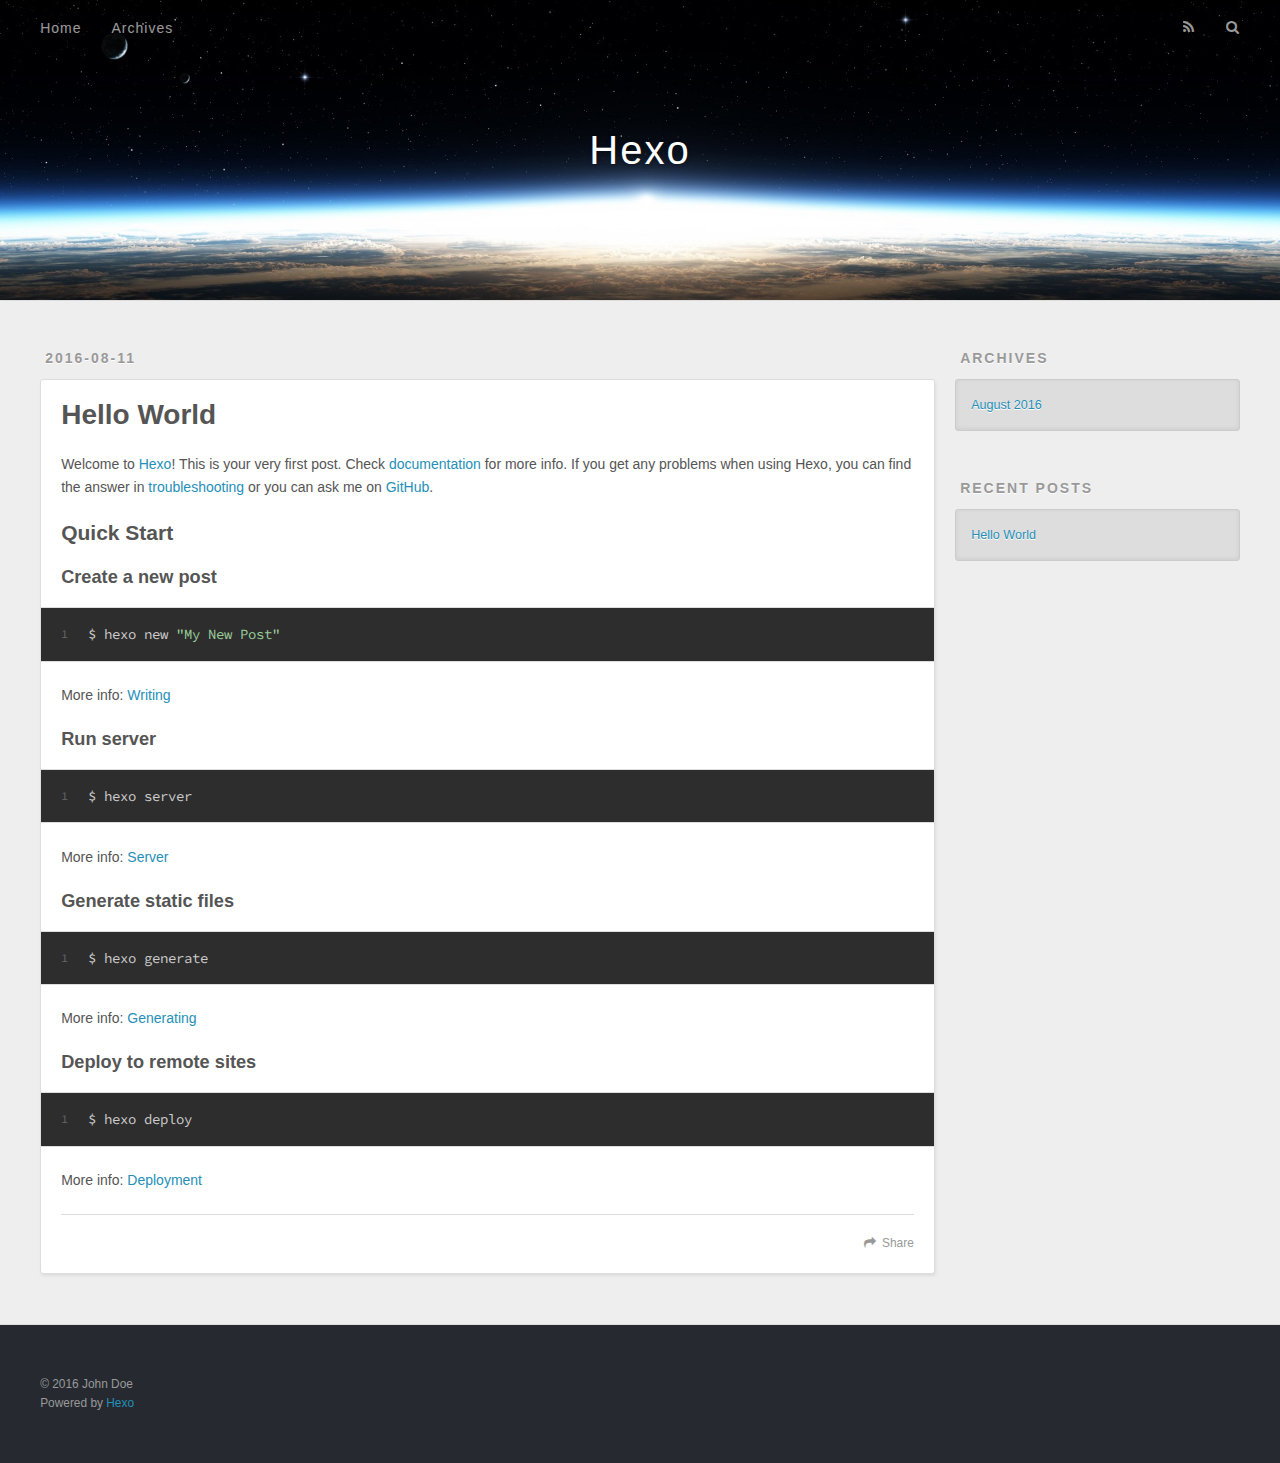
==== index.html @ 65eee193 "Site updated: 2016-08-13 16:26:18" ====
<!DOCTYPE html>
<html>
<head>
  <meta charset="utf-8">
  
  <title>Hexo</title>
  <meta name="viewport" content="width=device-width, initial-scale=1, maximum-scale=1">
  <meta property="og:type" content="website">
<meta property="og:title" content="Hexo">
<meta property="og:url" content="http://yoursite.com/index.html">
<meta property="og:site_name" content="Hexo">
<meta name="twitter:card" content="summary">
<meta name="twitter:title" content="Hexo">
  
    <link rel="alternate" href="/atom.xml" title="Hexo" type="application/atom+xml">
  
  
    <link rel="icon" href="/favicon.png">
  
  
    <link href="//fonts.googleapis.com/css?family=Source+Code+Pro" rel="stylesheet" type="text/css">
  
  <link rel="stylesheet" href="/css/style.css">
  

</head>

<body>
  <div id="container">
    <div id="wrap">
      <header id="header">
  <div id="banner"></div>
  <div id="header-outer" class="outer">
    <div id="header-title" class="inner">
      <h1 id="logo-wrap">
        <a href="/" id="logo">Hexo</a>
      </h1>
      
    </div>
    <div id="header-inner" class="inner">
      <nav id="main-nav">
        <a id="main-nav-toggle" class="nav-icon"></a>
        
          <a class="main-nav-link" href="/">Home</a>
        
          <a class="main-nav-link" href="/archives">Archives</a>
        
      </nav>
      <nav id="sub-nav">
        
          <a id="nav-rss-link" class="nav-icon" href="/atom.xml" title="RSS Feed"></a>
        
        <a id="nav-search-btn" class="nav-icon" title="Search"></a>
      </nav>
      <div id="search-form-wrap">
        <form action="//google.com/search" method="get" accept-charset="UTF-8" class="search-form"><input type="search" name="q" results="0" class="search-form-input" placeholder="Search"><button type="submit" class="search-form-submit">&#xF002;</button><input type="hidden" name="sitesearch" value="http://yoursite.com"></form>
      </div>
    </div>
  </div>
</header>
      <div class="outer">
        <section id="main">
  
    <article id="post-hello-world" class="article article-type-post" itemscope itemprop="blogPost">
  <div class="article-meta">
    <a href="/2016/08/11/hello-world/" class="article-date">
  <time datetime="2016-08-11T10:08:06.000Z" itemprop="datePublished">2016-08-11</time>
</a>
    
  </div>
  <div class="article-inner">
    
    
      <header class="article-header">
        
  
    <h1 itemprop="name">
      <a class="article-title" href="/2016/08/11/hello-world/">Hello World</a>
    </h1>
  

      </header>
    
    <div class="article-entry" itemprop="articleBody">
      
        <p>Welcome to <a href="https://hexo.io/" target="_blank" rel="external">Hexo</a>! This is your very first post. Check <a href="https://hexo.io/docs/" target="_blank" rel="external">documentation</a> for more info. If you get any problems when using Hexo, you can find the answer in <a href="https://hexo.io/docs/troubleshooting.html" target="_blank" rel="external">troubleshooting</a> or you can ask me on <a href="https://github.com/hexojs/hexo/issues" target="_blank" rel="external">GitHub</a>.</p>
<h2 id="Quick-Start"><a href="#Quick-Start" class="headerlink" title="Quick Start"></a>Quick Start</h2><h3 id="Create-a-new-post"><a href="#Create-a-new-post" class="headerlink" title="Create a new post"></a>Create a new post</h3><figure class="highlight bash"><table><tr><td class="gutter"><pre><div class="line">1</div></pre></td><td class="code"><pre><div class="line">$ hexo new <span class="string">"My New Post"</span></div></pre></td></tr></table></figure>
<p>More info: <a href="https://hexo.io/docs/writing.html" target="_blank" rel="external">Writing</a></p>
<h3 id="Run-server"><a href="#Run-server" class="headerlink" title="Run server"></a>Run server</h3><figure class="highlight bash"><table><tr><td class="gutter"><pre><div class="line">1</div></pre></td><td class="code"><pre><div class="line">$ hexo server</div></pre></td></tr></table></figure>
<p>More info: <a href="https://hexo.io/docs/server.html" target="_blank" rel="external">Server</a></p>
<h3 id="Generate-static-files"><a href="#Generate-static-files" class="headerlink" title="Generate static files"></a>Generate static files</h3><figure class="highlight bash"><table><tr><td class="gutter"><pre><div class="line">1</div></pre></td><td class="code"><pre><div class="line">$ hexo generate</div></pre></td></tr></table></figure>
<p>More info: <a href="https://hexo.io/docs/generating.html" target="_blank" rel="external">Generating</a></p>
<h3 id="Deploy-to-remote-sites"><a href="#Deploy-to-remote-sites" class="headerlink" title="Deploy to remote sites"></a>Deploy to remote sites</h3><figure class="highlight bash"><table><tr><td class="gutter"><pre><div class="line">1</div></pre></td><td class="code"><pre><div class="line">$ hexo deploy</div></pre></td></tr></table></figure>
<p>More info: <a href="https://hexo.io/docs/deployment.html" target="_blank" rel="external">Deployment</a></p>

      
    </div>
    <footer class="article-footer">
      <a data-url="http://yoursite.com/2016/08/11/hello-world/" data-id="cirq5ysw30000ak0d4vfcbzat" class="article-share-link">Share</a>
      
      
    </footer>
  </div>
  
</article>


  

</section>
        
          <aside id="sidebar">
  
    

  
    

  
    
  
    
  <div class="widget-wrap">
    <h3 class="widget-title">Archives</h3>
    <div class="widget">
      <ul class="archive-list"><li class="archive-list-item"><a class="archive-list-link" href="/archives/2016/08/">August 2016</a></li></ul>
    </div>
  </div>


  
    
  <div class="widget-wrap">
    <h3 class="widget-title">Recent Posts</h3>
    <div class="widget">
      <ul>
        
          <li>
            <a href="/2016/08/11/hello-world/">Hello World</a>
          </li>
        
      </ul>
    </div>
  </div>

  
</aside>
        
      </div>
      <footer id="footer">
  
  <div class="outer">
    <div id="footer-info" class="inner">
      &copy; 2016 John Doe<br>
      Powered by <a href="http://hexo.io/" target="_blank">Hexo</a>
    </div>
  </div>
</footer>
    </div>
    <nav id="mobile-nav">
  
    <a href="/" class="mobile-nav-link">Home</a>
  
    <a href="/archives" class="mobile-nav-link">Archives</a>
  
</nav>
    

<script src="//ajax.googleapis.com/ajax/libs/jquery/2.0.3/jquery.min.js"></script>


  <link rel="stylesheet" href="/fancybox/jquery.fancybox.css">
  <script src="/fancybox/jquery.fancybox.pack.js"></script>


<script src="/js/script.js"></script>

  </div>
</body>
</html>
---- css/style.css ----
body {
  width: 100%;
}
body:before,
body:after {
  content: "";
  display: table;
}
body:after {
  clear: both;
}
html,
body,
div,
span,
applet,
object,
iframe,
h1,
h2,
h3,
h4,
h5,
h6,
p,
blockquote,
pre,
a,
abbr,
acronym,
address,
big,
cite,
code,
del,
dfn,
em,
img,
ins,
kbd,
q,
s,
samp,
small,
strike,
strong,
sub,
sup,
tt,
var,
dl,
dt,
dd,
ol,
ul,
li,
fieldset,
form,
label,
legend,
table,
caption,
tbody,
tfoot,
thead,
tr,
th,
td {
  margin: 0;
  padding: 0;
  border: 0;
  outline: 0;
  font-weight: inherit;
  font-style: inherit;
  font-family: inherit;
  font-size: 100%;
  vertical-align: baseline;
}
body {
  line-height: 1;
  color: #000;
  background: #fff;
}
ol,
ul {
  list-style: none;
}
table {
  border-collapse: separate;
  border-spacing: 0;
  vertical-align: middle;
}
caption,
th,
td {
  text-align: left;
  font-weight: normal;
  vertical-align: middle;
}
a img {
  border: none;
}
input,
button {
  margin: 0;
  padding: 0;
}
input::-moz-focus-inner,
button::-moz-focus-inner {
  border: 0;
  padding: 0;
}
@font-face {
  font-family: FontAwesome;
  font-style: normal;
  font-weight: normal;
  src: url("fonts/fontawesome-webfont.eot?v=#4.0.3");
  src: url("fonts/fontawesome-webfont.eot?#iefix&v=#4.0.3") format("embedded-opentype"), url("fonts/fontawesome-webfont.woff?v=#4.0.3") format("woff"), url("fonts/fontawesome-webfont.ttf?v=#4.0.3") format("truetype"), url("fonts/fontawesome-webfont.svg#fontawesomeregular?v=#4.0.3") format("svg");
}
html,
body,
#container {
  height: 100%;
}
body {
  background: #eee;
  font: 14px "Helvetica Neue", Helvetica, Arial, sans-serif;
  -webkit-text-size-adjust: 100%;
}
.outer {
  max-width: 1220px;
  margin: 0 auto;
  padding: 0 20px;
}
.outer:before,
.outer:after {
  content: "";
  display: table;
}
.outer:after {
  clear: both;
}
.inner {
  display: inline;
  float: left;
  width: 98.33333333333333%;
  margin: 0 0.833333333333333%;
}
.left,
.alignleft {
  float: left;
}
.right,
.alignright {
  float: right;
}
.clear {
  clear: both;
}
#container {
  position: relative;
}
.mobile-nav-on {
  overflow: hidden;
}
#wrap {
  height: 100%;
  width: 100%;
  position: absolute;
  top: 0;
  left: 0;
  -webkit-transition: 0.2s ease-out;
  -moz-transition: 0.2s ease-out;
  -ms-transition: 0.2s ease-out;
  transition: 0.2s ease-out;
  z-index: 1;
  background: #eee;
}
.mobile-nav-on #wrap {
  left: 280px;
}
@media screen and (min-width: 768px) {
  #main {
    display: inline;
    float: left;
    width: 73.33333333333333%;
    margin: 0 0.833333333333333%;
  }
}
.article-date,
.article-category-link,
.archive-year,
.widget-title {
  text-decoration: none;
  text-transform: uppercase;
  letter-spacing: 2px;
  color: #999;
  margin-bottom: 1em;
  margin-left: 5px;
  line-height: 1em;
  text-shadow: 0 1px #fff;
  font-weight: bold;
}
.article-inner,
.archive-article-inner {
  background: #fff;
  -webkit-box-shadow: 1px 2px 3px #ddd;
  box-shadow: 1px 2px 3px #ddd;
  border: 1px solid #ddd;
  border-radius: 3px;
}
.article-entry h1,
.widget h1 {
  font-size: 2em;
}
.article-entry h2,
.widget h2 {
  font-size: 1.5em;
}
.article-entry h3,
.widget h3 {
  font-size: 1.3em;
}
.article-entry h4,
.widget h4 {
  font-size: 1.2em;
}
.article-entry h5,
.widget h5 {
  font-size: 1em;
}
.article-entry h6,
.widget h6 {
  font-size: 1em;
  color: #999;
}
.article-entry hr,
.widget hr {
  border: 1px dashed #ddd;
}
.article-entry strong,
.widget strong {
  font-weight: bold;
}
.article-entry em,
.widget em,
.article-entry cite,
.widget cite {
  font-style: italic;
}
.article-entry sup,
.widget sup,
.article-entry sub,
.widget sub {
  font-size: 0.75em;
  line-height: 0;
  position: relative;
  vertical-align: baseline;
}
.article-entry sup,
.widget sup {
  top: -0.5em;
}
.article-entry sub,
.widget sub {
  bottom: -0.2em;
}
.article-entry small,
.widget small {
  font-size: 0.85em;
}
.article-entry acronym,
.widget acronym,
.article-entry abbr,
.widget abbr {
  border-bottom: 1px dotted;
}
.article-entry ul,
.widget ul,
.article-entry ol,
.widget ol,
.article-entry dl,
.widget dl {
  margin: 0 20px;
  line-height: 1.6em;
}
.article-entry ul ul,
.widget ul ul,
.article-entry ol ul,
.widget ol ul,
.article-entry ul ol,
.widget ul ol,
.article-entry ol ol,
.widget ol ol {
  margin-top: 0;
  margin-bottom: 0;
}
.article-entry ul,
.widget ul {
  list-style: disc;
}
.article-entry ol,
.widget ol {
  list-style: decimal;
}
.article-entry dt,
.widget dt {
  font-weight: bold;
}
#header {
  height: 300px;
  position: relative;
  border-bottom: 1px solid #ddd;
}
#header:before,
#header:after {
  content: "";
  position: absolute;
  left: 0;
  right: 0;
  height: 40px;
}
#header:before {
  top: 0;
  background: -webkit-linear-gradient(rgba(0,0,0,0.2), transparent);
  background: -moz-linear-gradient(rgba(0,0,0,0.2), transparent);
  background: -ms-linear-gradient(rgba(0,0,0,0.2), transparent);
  background: linear-gradient(rgba(0,0,0,0.2), transparent);
}
#header:after {
  bottom: 0;
  background: -webkit-linear-gradient(transparent, rgba(0,0,0,0.2));
  background: -moz-linear-gradient(transparent, rgba(0,0,0,0.2));
  background: -ms-linear-gradient(transparent, rgba(0,0,0,0.2));
  background: linear-gradient(transparent, rgba(0,0,0,0.2));
}
#header-outer {
  height: 100%;
  position: relative;
}
#header-inner {
  position: relative;
  overflow: hidden;
}
#banner {
  position: absolute;
  top: 0;
  left: 0;
  width: 100%;
  height: 100%;
  background: url("images/banner.jpg") center #000;
  -webkit-background-size: cover;
  -moz-background-size: cover;
  background-size: cover;
  z-index: -1;
}
#header-title {
  text-align: center;
  height: 40px;
  position: absolute;
  top: 50%;
  left: 0;
  margin-top: -20px;
}
#logo,
#subtitle {
  text-decoration: none;
  color: #fff;
  font-weight: 300;
  text-shadow: 0 1px 4px rgba(0,0,0,0.3);
}
#logo {
  font-size: 40px;
  line-height: 40px;
  letter-spacing: 2px;
}
#subtitle {
  font-size: 16px;
  line-height: 16px;
  letter-spacing: 1px;
}
#subtitle-wrap {
  margin-top: 16px;
}
#main-nav {
  float: left;
  margin-left: -15px;
}
.nav-icon,
.main-nav-link {
  float: left;
  color: #fff;
  opacity: 0.6;
  text-decoration: none;
  text-shadow: 0 1px rgba(0,0,0,0.2);
  -webkit-transition: opacity 0.2s;
  -moz-transition: opacity 0.2s;
  -ms-transition: opacity 0.2s;
  transition: opacity 0.2s;
  display: block;
  padding: 20px 15px;
}
.nav-icon:hover,
.main-nav-link:hover {
  opacity: 1;
}
.nav-icon {
  font-family: FontAwesome;
  text-align: center;
  font-size: 14px;
  width: 14px;
  height: 14px;
  padding: 20px 15px;
  position: relative;
  cursor: pointer;
}
.main-nav-link {
  font-weight: 300;
  letter-spacing: 1px;
}
@media screen and (max-width: 479px) {
  .main-nav-link {
    display: none;
  }
}
#main-nav-toggle {
  display: none;
}
#main-nav-toggle:before {
  content: "\f0c9";
}
@media screen and (max-width: 479px) {
  #main-nav-toggle {
    display: block;
  }
}
#sub-nav {
  float: right;
  margin-right: -15px;
}
#nav-rss-link:before {
  content: "\f09e";
}
#nav-search-btn:before {
  content: "\f002";
}
#search-form-wrap {
  position: absolute;
  top: 15px;
  width: 150px;
  height: 30px;
  right: -150px;
  opacity: 0;
  -webkit-transition: 0.2s ease-out;
  -moz-transition: 0.2s ease-out;
  -ms-transition: 0.2s ease-out;
  transition: 0.2s ease-out;
}
#search-form-wrap.on {
  opacity: 1;
  right: 0;
}
@media screen and (max-width: 479px) {
  #search-form-wrap {
    width: 100%;
    right: -100%;
  }
}
.search-form {
  position: absolute;
  top: 0;
  left: 0;
  right: 0;
  background: #fff;
  padding: 5px 15px;
  border-radius: 15px;
  -webkit-box-shadow: 0 0 10px rgba(0,0,0,0.3);
  box-shadow: 0 0 10px rgba(0,0,0,0.3);
}
.search-form-input {
  border: none;
  background: none;
  color: #555;
  width: 100%;
  font: 13px "Helvetica Neue", Helvetica, Arial, sans-serif;
  outline: none;
}
.search-form-input::-webkit-search-results-decoration,
.search-form-input::-webkit-search-cancel-button {
  -webkit-appearance: none;
}
.search-form-submit {
  position: absolute;
  top: 50%;
  right: 10px;
  margin-top: -7px;
  font: 13px FontAwesome;
  border: none;
  background: none;
  color: #bbb;
  cursor: pointer;
}
.search-form-submit:hover,
.search-form-submit:focus {
  color: #777;
}
.article {
  margin: 50px 0;
}
.article-inner {
  overflow: hidden;
}
.article-meta:before,
.article-meta:after {
  content: "";
  display: table;
}
.article-meta:after {
  clear: both;
}
.article-date {
  float: left;
}
.article-category {
  float: left;
  line-height: 1em;
  color: #ccc;
  text-shadow: 0 1px #fff;
  margin-left: 8px;
}
.article-category:before {
  content: "\2022";
}
.article-category-link {
  margin: 0 12px 1em;
}
.article-header {
  padding: 20px 20px 0;
}
.article-title {
  text-decoration: none;
  font-size: 2em;
  font-weight: bold;
  color: #555;
  line-height: 1.1em;
  -webkit-transition: color 0.2s;
  -moz-transition: color 0.2s;
  -ms-transition: color 0.2s;
  transition: color 0.2s;
}
a.article-title:hover {
  color: #258fb8;
}
.article-entry {
  color: #555;
  padding: 0 20px;
}
.article-entry:before,
.article-entry:after {
  content: "";
  display: table;
}
.article-entry:after {
  clear: both;
}
.article-entry p,
.article-entry table {
  line-height: 1.6em;
  margin: 1.6em 0;
}
.article-entry h1,
.article-entry h2,
.article-entry h3,
.article-entry h4,
.article-entry h5,
.article-entry h6 {
  font-weight: bold;
}
.article-entry h1,
.article-entry h2,
.article-entry h3,
.article-entry h4,
.article-entry h5,
.article-entry h6 {
  line-height: 1.1em;
  margin: 1.1em 0;
}
.article-entry a {
  color: #258fb8;
  text-decoration: none;
}
.article-entry a:hover {
  text-decoration: underline;
}
.article-entry ul,
.article-entry ol,
.article-entry dl {
  margin-top: 1.6em;
  margin-bottom: 1.6em;
}
.article-entry img,
.article-entry video {
  max-width: 100%;
  height: auto;
  display: block;
  margin: auto;
}
.article-entry iframe {
  border: none;
}
.article-entry table {
  width: 100%;
  border-collapse: collapse;
  border-spacing: 0;
}
.article-entry th {
  font-weight: bold;
  border-bottom: 3px solid #ddd;
  padding-bottom: 0.5em;
}
.article-entry td {
  border-bottom: 1px solid #ddd;
  padding: 10px 0;
}
.article-entry blockquote {
  font-family: Georgia, "Times New Roman", serif;
  font-size: 1.4em;
  margin: 1.6em 20px;
  text-align: center;
}
.article-entry blockquote footer {
  font-size: 14px;
  margin: 1.6em 0;
  font-family: "Helvetica Neue", Helvetica, Arial, sans-serif;
}
.article-entry blockquote footer cite:before {
  content: "—";
  padding: 0 0.5em;
}
.article-entry .pullquote {
  text-align: left;
  width: 45%;
  margin: 0;
}
.article-entry .pullquote.left {
  margin-left: 0.5em;
  margin-right: 1em;
}
.article-entry .pullquote.right {
  margin-right: 0.5em;
  margin-left: 1em;
}
.article-entry .caption {
  color: #999;
  display: block;
  font-size: 0.9em;
  margin-top: 0.5em;
  position: relative;
  text-align: center;
}
.article-entry .video-container {
  position: relative;
  padding-top: 56.25%;
  height: 0;
  overflow: hidden;
}
.article-entry .video-container iframe,
.article-entry .video-container object,
.article-entry .video-container embed {
  position: absolute;
  top: 0;
  left: 0;
  width: 100%;
  height: 100%;
  margin-top: 0;
}
.article-more-link a {
  display: inline-block;
  line-height: 1em;
  padding: 6px 15px;
  border-radius: 15px;
  background: #eee;
  color: #999;
  text-shadow: 0 1px #fff;
  text-decoration: none;
}
.article-more-link a:hover {
  background: #258fb8;
  color: #fff;
  text-decoration: none;
  text-shadow: 0 1px #1e7293;
}
.article-footer {
  font-size: 0.85em;
  line-height: 1.6em;
  border-top: 1px solid #ddd;
  padding-top: 1.6em;
  margin: 0 20px 20px;
}
.article-footer:before,
.article-footer:after {
  content: "";
  display: table;
}
.article-footer:after {
  clear: both;
}
.article-footer a {
  color: #999;
  text-decoration: none;
}
.article-footer a:hover {
  color: #555;
}
.article-tag-list-item {
  float: left;
  margin-right: 10px;
}
.article-tag-list-link:before {
  content: "#";
}
.article-comment-link {
  float: right;
}
.article-comment-link:before {
  content: "\f075";
  font-family: FontAwesome;
  padding-right: 8px;
}
.article-share-link {
  cursor: pointer;
  float: right;
  margin-left: 20px;
}
.article-share-link:before {
  content: "\f064";
  font-family: FontAwesome;
  padding-right: 6px;
}
#article-nav {
  position: relative;
}
#article-nav:before,
#article-nav:after {
  content: "";
  display: table;
}
#article-nav:after {
  clear: both;
}
@media screen and (min-width: 768px) {
  #article-nav {
    margin: 50px 0;
  }
  #article-nav:before {
    width: 8px;
    height: 8px;
    position: absolute;
    top: 50%;
    left: 50%;
    margin-top: -4px;
    margin-left: -4px;
    content: "";
    border-radius: 50%;
    background: #ddd;
    -webkit-box-shadow: 0 1px 2px #fff;
    box-shadow: 0 1px 2px #fff;
  }
}
.article-nav-link-wrap {
  text-decoration: none;
  text-shadow: 0 1px #fff;
  color: #999;
  -webkit-box-sizing: border-box;
  -moz-box-sizing: border-box;
  box-sizing: border-box;
  margin-top: 50px;
  text-align: center;
  display: block;
}
.article-nav-link-wrap:hover {
  color: #555;
}
@media screen and (min-width: 768px) {
  .article-nav-link-wrap {
    width: 50%;
    margin-top: 0;
  }
}
@media screen and (min-width: 768px) {
  #article-nav-newer {
    float: left;
    text-align: right;
    padding-right: 20px;
  }
}
@media screen and (min-width: 768px) {
  #article-nav-older {
    float: right;
    text-align: left;
    padding-left: 20px;
  }
}
.article-nav-caption {
  text-transform: uppercase;
  letter-spacing: 2px;
  color: #ddd;
  line-height: 1em;
  font-weight: bold;
}
#article-nav-newer .article-nav-caption {
  margin-right: -2px;
}
.article-nav-title {
  font-size: 0.85em;
  line-height: 1.6em;
  margin-top: 0.5em;
}
.article-share-box {
  position: absolute;
  display: none;
  background: #fff;
  -webkit-box-shadow: 1px 2px 10px rgba(0,0,0,0.2);
  box-shadow: 1px 2px 10px rgba(0,0,0,0.2);
  border-radius: 3px;
  margin-left: -145px;
  overflow: hidden;
  z-index: 1;
}
.article-share-box.on {
  display: block;
}
.article-share-input {
  width: 100%;
  background: none;
  -webkit-box-sizing: border-box;
  -moz-box-sizing: border-box;
  box-sizing: border-box;
  font: 14px "Helvetica Neue", Helvetica, Arial, sans-serif;
  padding: 0 15px;
  color: #555;
  outline: none;
  border: 1px solid #ddd;
  border-radius: 3px 3px 0 0;
  height: 36px;
  line-height: 36px;
}
.article-share-links {
  background: #eee;
}
.article-share-links:before,
.article-share-links:after {
  content: "";
  display: table;
}
.article-share-links:after {
  clear: both;
}
.article-share-twitter,
.article-share-facebook,
.article-share-pinterest,
.article-share-google {
  width: 50px;
  height: 36px;
  display: block;
  float: left;
  position: relative;
  color: #999;
  text-shadow: 0 1px #fff;
}
.article-share-twitter:before,
.article-share-facebook:before,
.article-share-pinterest:before,
.article-share-google:before {
  font-size: 20px;
  font-family: FontAwesome;
  width: 20px;
  height: 20px;
  position: absolute;
  top: 50%;
  left: 50%;
  margin-top: -10px;
  margin-left: -10px;
  text-align: center;
}
.article-share-twitter:hover,
.article-share-facebook:hover,
.article-share-pinterest:hover,
.article-share-google:hover {
  color: #fff;
}
.article-share-twitter:before {
  content: "\f099";
}
.article-share-twitter:hover {
  background: #00aced;
  text-shadow: 0 1px #008abe;
}
.article-share-facebook:before {
  content: "\f09a";
}
.article-share-facebook:hover {
  background: #3b5998;
  text-shadow: 0 1px #2f477a;
}
.article-share-pinterest:before {
  content: "\f0d2";
}
.article-share-pinterest:hover {
  background: #cb2027;
  text-shadow: 0 1px #a21a1f;
}
.article-share-google:before {
  content: "\f0d5";
}
.article-share-google:hover {
  background: #dd4b39;
  text-shadow: 0 1px #be3221;
}
.article-gallery {
  background: #000;
  position: relative;
}
.article-gallery-photos {
  position: relative;
  overflow: hidden;
}
.article-gallery-img {
  display: none;
  max-width: 100%;
}
.article-gallery-img:first-child {
  display: block;
}
.article-gallery-img.loaded {
  position: absolute;
  display: block;
}
.article-gallery-img img {
  display: block;
  max-width: 100%;
  margin: 0 auto;
}
#comments {
  background: #fff;
  -webkit-box-shadow: 1px 2px 3px #ddd;
  box-shadow: 1px 2px 3px #ddd;
  padding: 20px;
  border: 1px solid #ddd;
  border-radius: 3px;
  margin: 50px 0;
}
#comments a {
  color: #258fb8;
}
.archives-wrap {
  margin: 50px 0;
}
.archives:before,
.archives:after {
  content: "";
  display: table;
}
.archives:after {
  clear: both;
}
.archive-year-wrap {
  margin-bottom: 1em;
}
.archives {
  -webkit-column-gap: 10px;
  -moz-column-gap: 10px;
  column-gap: 10px;
}
@media screen and (min-width: 480px) and (max-width: 767px) {
  .archives {
    -webkit-column-count: 2;
    -moz-column-count: 2;
    column-count: 2;
  }
}
@media screen and (min-width: 768px) {
  .archives {
    -webkit-column-count: 3;
    -moz-column-count: 3;
    column-count: 3;
  }
}
.archive-article {
  -webkit-column-break-inside: avoid;
  page-break-inside: avoid;
  overflow: hidden;
  break-inside: avoid-column;
}
.archive-article-inner {
  padding: 10px;
  margin-bottom: 15px;
}
.archive-article-title {
  text-decoration: none;
  font-weight: bold;
  color: #555;
  -webkit-transition: color 0.2s;
  -moz-transition: color 0.2s;
  -ms-transition: color 0.2s;
  transition: color 0.2s;
  line-height: 1.6em;
}
.archive-article-title:hover {
  color: #258fb8;
}
.archive-article-footer {
  margin-top: 1em;
}
.archive-article-date {
  color: #999;
  text-decoration: none;
  font-size: 0.85em;
  line-height: 1em;
  margin-bottom: 0.5em;
  display: block;
}
#page-nav {
  margin: 50px auto;
  background: #fff;
  -webkit-box-shadow: 1px 2px 3px #ddd;
  box-shadow: 1px 2px 3px #ddd;
  border: 1px solid #ddd;
  border-radius: 3px;
  text-align: center;
  color: #999;
  overflow: hidden;
}
#page-nav:before,
#page-nav:after {
  content: "";
  display: table;
}
#page-nav:after {
  clear: both;
}
#page-nav a,
#page-nav span {
  padding: 10px 20px;
  line-height: 1;
  height: 2ex;
}
#page-nav a {
  color: #999;
  text-decoration: none;
}
#page-nav a:hover {
  background: #999;
  color: #fff;
}
#page-nav .prev {
  float: left;
}
#page-nav .next {
  float: right;
}
#page-nav .page-number {
  display: inline-block;
}
@media screen and (max-width: 479px) {
  #page-nav .page-number {
    display: none;
  }
}
#page-nav .current {
  color: #555;
  font-weight: bold;
}
#page-nav .space {
  color: #ddd;
}
#footer {
  background: #262a30;
  padding: 50px 0;
  border-top: 1px solid #ddd;
  color: #999;
}
#footer a {
  color: #258fb8;
  text-decoration: none;
}
#footer a:hover {
  text-decoration: underline;
}
#footer-info {
  line-height: 1.6em;
  font-size: 0.85em;
}
.article-entry pre,
.article-entry .highlight {
  background: #2d2d2d;
  margin: 0 -20px;
  padding: 15px 20px;
  border-style: solid;
  border-color: #ddd;
  border-width: 1px 0;
  overflow: auto;
  color: #ccc;
  line-height: 22.400000000000002px;
}
.article-entry .highlight .gutter pre,
.article-entry .gist .gist-file .gist-data .line-numbers {
  color: #666;
  font-size: 0.85em;
}
.article-entry pre,
.article-entry code {
  font-family: "Source Code Pro", Consolas, Monaco, Menlo, Consolas, monospace;
}
.article-entry code {
  background: #eee;
  text-shadow: 0 1px #fff;
  padding: 0 0.3em;
}
.article-entry pre code {
  background: none;
  text-shadow: none;
  padding: 0;
}
.article-entry .highlight pre {
  border: none;
  margin: 0;
  padding: 0;
}
.article-entry .highlight table {
  margin: 0;
  width: auto;
}
.article-entry .highlight td {
  border: none;
  padding: 0;
}
.article-entry .highlight figcaption {
  font-size: 0.85em;
  color: #999;
  line-height: 1em;
  margin-bottom: 1em;
}
.article-entry .highlight figcaption:before,
.article-entry .highlight figcaption:after {
  content: "";
  display: table;
}
.article-entry .highlight figcaption:after {
  clear: both;
}
.article-entry .highlight figcaption a {
  float: right;
}
.article-entry .highlight .gutter pre {
  text-align: right;
  padding-right: 20px;
}
.article-entry .highlight .line {
  height: 22.400000000000002px;
}
.article-entry .highlight .line.marked {
  background: #515151;
}
.article-entry .gist {
  margin: 0 -20px;
  border-style: solid;
  border-color: #ddd;
  border-width: 1px 0;
  background: #2d2d2d;
  padding: 15px 20px 15px 0;
}
.article-entry .gist .gist-file {
  border: none;
  font-family: "Source Code Pro", Consolas, Monaco, Menlo, Consolas, monospace;
  margin: 0;
}
.article-entry .gist .gist-file .gist-data {
  background: none;
  border: none;
}
.article-entry .gist .gist-file .gist-data .line-numbers {
  background: none;
  border: none;
  padding: 0 20px 0 0;
}
.article-entry .gist .gist-file .gist-data .line-data {
  padding: 0 !important;
}
.article-entry .gist .gist-file .highlight {
  margin: 0;
  padding: 0;
  border: none;
}
.article-entry .gist .gist-file .gist-meta {
  background: #2d2d2d;
  color: #999;
  font: 0.85em "Helvetica Neue", Helvetica, Arial, sans-serif;
  text-shadow: 0 0;
  padding: 0;
  margin-top: 1em;
  margin-left: 20px;
}
.article-entry .gist .gist-file .gist-meta a {
  color: #258fb8;
  font-weight: normal;
}
.article-entry .gist .gist-file .gist-meta a:hover {
  text-decoration: underline;
}
pre .comment,
pre .title {
  color: #999;
}
pre .variable,
pre .attribute,
pre .tag,
pre .regexp,
pre .ruby .constant,
pre .xml .tag .title,
pre .xml .pi,
pre .xml .doctype,
pre .html .doctype,
pre .css .id,
pre .css .class,
pre .css .pseudo {
  color: #f2777a;
}
pre .number,
pre .preprocessor,
pre .built_in,
pre .literal,
pre .params,
pre .constant {
  color: #f99157;
}
pre .class,
pre .ruby .class .title,
pre .css .rules .attribute {
  color: #9c9;
}
pre .string,
pre .value,
pre .inheritance,
pre .header,
pre .ruby .symbol,
pre .xml .cdata {
  color: #9c9;
}
pre .css .hexcolor {
  color: #6cc;
}
pre .function,
pre .python .decorator,
pre .python .title,
pre .ruby .function .title,
pre .ruby .title .keyword,
pre .perl .sub,
pre .javascript .title,
pre .coffeescript .title {
  color: #69c;
}
pre .keyword,
pre .javascript .function {
  color: #c9c;
}
@media screen and (max-width: 479px) {
  #mobile-nav {
    position: absolute;
    top: 0;
    left: 0;
    width: 280px;
    height: 100%;
    background: #191919;
    border-right: 1px solid #fff;
  }
}
@media screen and (max-width: 479px) {
  .mobile-nav-link {
    display: block;
    color: #999;
    text-decoration: none;
    padding: 15px 20px;
    font-weight: bold;
  }
  .mobile-nav-link:hover {
    color: #fff;
  }
}
@media screen and (min-width: 768px) {
  #sidebar {
    display: inline;
    float: left;
    width: 23.333333333333332%;
    margin: 0 0.833333333333333%;
  }
}
.widget-wrap {
  margin: 50px 0;
}
.widget {
  color: #777;
  text-shadow: 0 1px #fff;
  background: #ddd;
  -webkit-box-shadow: 0 -1px 4px #ccc inset;
  box-shadow: 0 -1px 4px #ccc inset;
  border: 1px solid #ccc;
  padding: 15px;
  border-radius: 3px;
}
.widget a {
  color: #258fb8;
  text-decoration: none;
}
.widget a:hover {
  text-decoration: underline;
}
.widget ul ul,
.widget ol ul,
.widget dl ul,
.widget ul ol,
.widget ol ol,
.widget dl ol,
.widget ul dl,
.widget ol dl,
.widget dl dl {
  margin-left: 15px;
  list-style: disc;
}
.widget {
  line-height: 1.6em;
  word-wrap: break-word;
  font-size: 0.9em;
}
.widget ul,
.widget ol {
  list-style: none;
  margin: 0;
}
.widget ul ul,
.widget ol ul,
.widget ul ol,
.widget ol ol {
  margin: 0 20px;
}
.widget ul ul,
.widget ol ul {
  list-style: disc;
}
.widget ul ol,
.widget ol ol {
  list-style: decimal;
}
.category-list-count,
.tag-list-count,
.archive-list-count {
  padding-left: 5px;
  color: #999;
  font-size: 0.85em;
}
.category-list-count:before,
.tag-list-count:before,
.archive-list-count:before {
  content: "(";
}
.category-list-count:after,
.tag-list-count:after,
.archive-list-count:after {
  content: ")";
}
.tagcloud a {
  margin-right: 5px;
  display: inline-block;
}
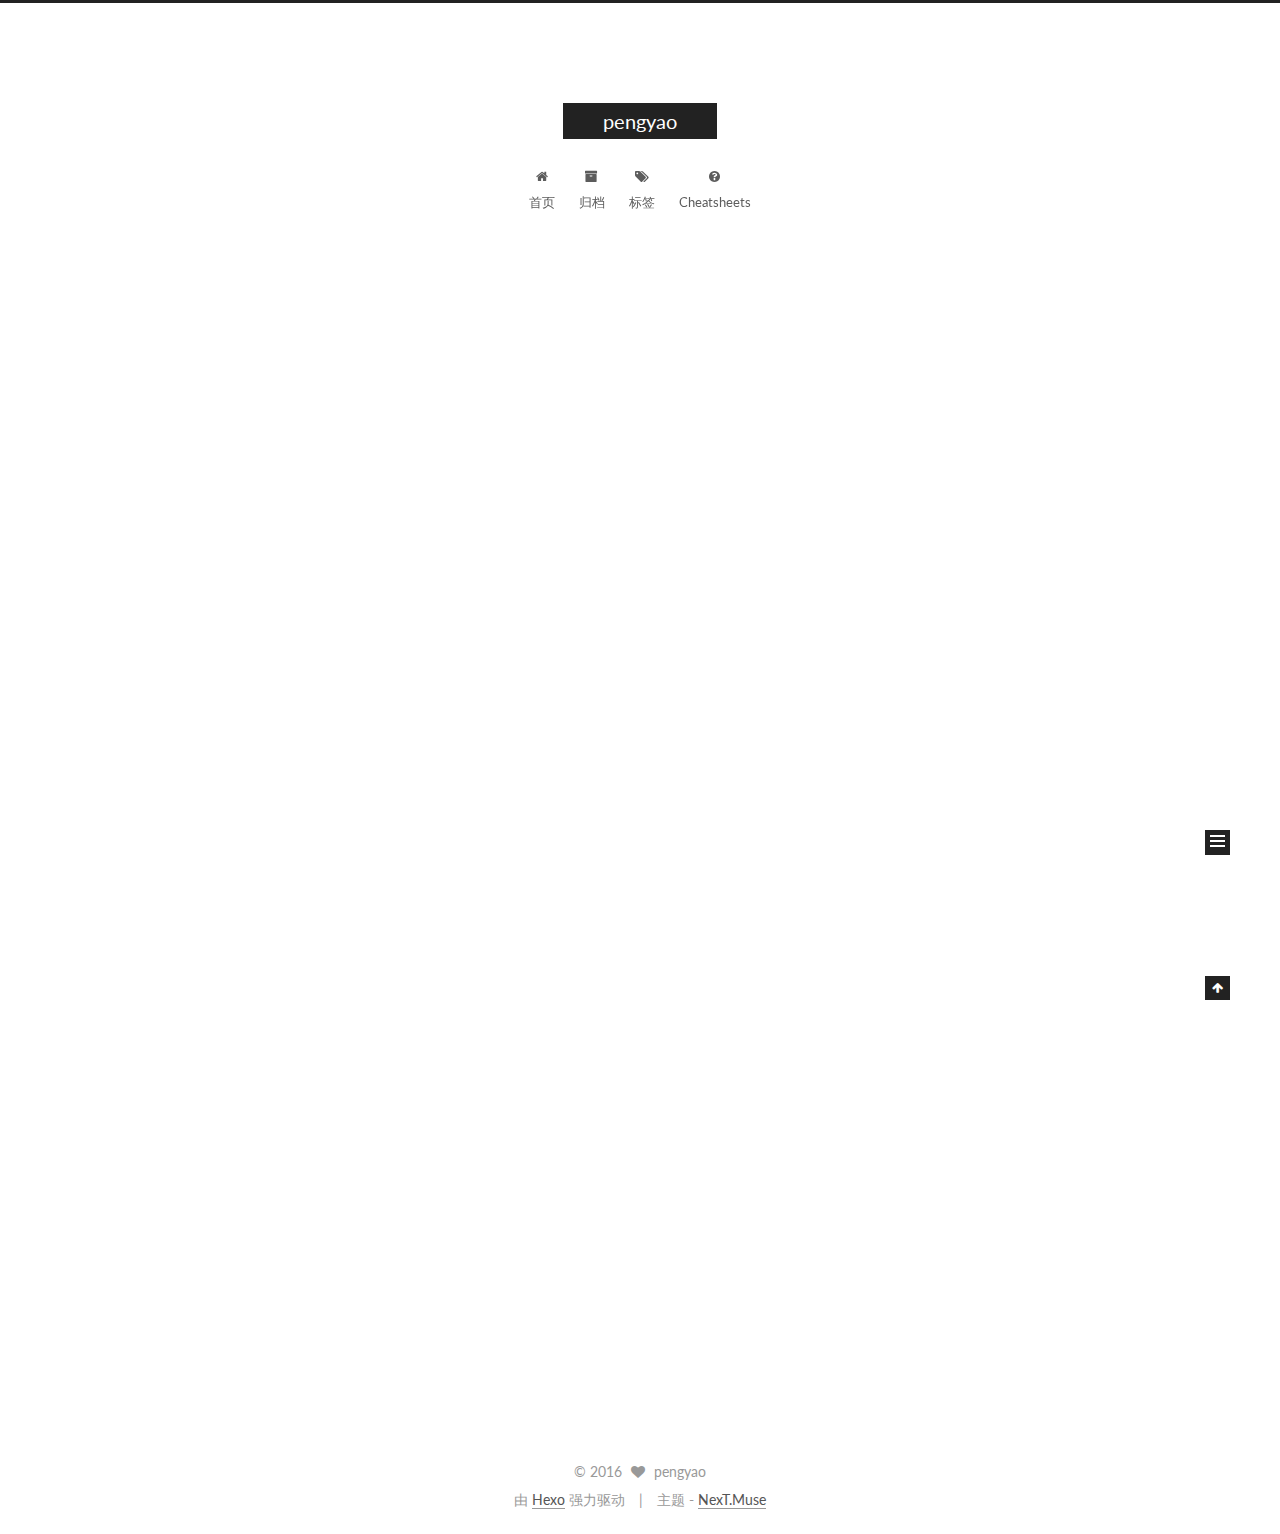
==== commit c2ed525b: "Site updated: 2016-09-21 08:21:16" ====
--- a/index.html
+++ b/index.html
@@ -1,90 +1,297 @@
-<!DOCTYPE html>
-<html>
+<!doctype html>
+
+
+
+  
+
+
+<html class="theme-next muse use-motion">
 <head>
-  <meta charset="utf-8">
-  
-  <title>Hexo</title>
-  <meta name="viewport" content="width=device-width, initial-scale=1, maximum-scale=1">
-  <meta property="og:type" content="website">
-<meta property="og:title" content="Hexo">
+  <meta charset="UTF-8"/>
+<meta http-equiv="X-UA-Compatible" content="IE=edge,chrome=1" />
+<meta name="viewport" content="width=device-width, initial-scale=1, maximum-scale=1"/>
+
+
+
+<meta http-equiv="Cache-Control" content="no-transform" />
+<meta http-equiv="Cache-Control" content="no-siteapp" />
+
+
+
+
+
+
+
+
+
+
+
+
+  
+  
+  <link href="/vendors/fancybox/source/jquery.fancybox.css?v=2.1.5" rel="stylesheet" type="text/css" />
+
+
+
+
+  
+  
+  
+  
+
+  
+    
+    
+  
+
+  
+
+  
+
+  
+
+  
+
+  
+    
+    
+    <link href="//fonts.googleapis.com/css?family=Lato:300,300italic,400,400italic,700,700italic&subset=latin,latin-ext" rel="stylesheet" type="text/css">
+  
+
+
+
+
+
+
+<link href="/vendors/font-awesome/css/font-awesome.min.css?v=4.4.0" rel="stylesheet" type="text/css" />
+
+<link href="/css/main.css?v=5.0.1" rel="stylesheet" type="text/css" />
+
+
+  <meta name="keywords" content="Hexo, NexT" />
+
+
+
+
+
+
+
+
+  <link rel="shortcut icon" type="image/x-icon" href="/favicon.ico?v=5.0.1" />
+
+
+
+
+
+
+<meta property="og:type" content="website">
+<meta property="og:title" content="pengyao">
 <meta property="og:url" content="http://yoursite.com/index.html">
-<meta property="og:site_name" content="Hexo">
+<meta property="og:site_name" content="pengyao">
 <meta name="twitter:card" content="summary">
-<meta name="twitter:title" content="Hexo">
-  
-    <link rel="alternate" href="/atom.xml" title="Hexo" type="application/atom+xml">
-  
-  
-    <link rel="icon" href="/favicon.png">
-  
-  
-    <link href="//fonts.googleapis.com/css?family=Source+Code+Pro" rel="stylesheet" type="text/css">
-  
-  <link rel="stylesheet" href="/css/style.css">
-  
-
+<meta name="twitter:title" content="pengyao">
+
+
+
+<script type="text/javascript" id="hexo.configuration">
+  var NexT = window.NexT || {};
+  var CONFIG = {
+    scheme: 'Muse',
+    sidebar: {"position":"left","display":"post"},
+    fancybox: true,
+    motion: true,
+    duoshuo: {
+      userId: 0,
+      author: '博主'
+    }
+  };
+</script>
+
+
+
+
+  <link rel="canonical" href="http://yoursite.com/"/>
+
+  <title> pengyao </title>
 </head>
 
-<body>
-  <div id="container">
-    <div id="wrap">
-      <header id="header">
-  <div id="banner"></div>
-  <div id="header-outer" class="outer">
-    <div id="header-title" class="inner">
-      <h1 id="logo-wrap">
-        <a href="/" id="logo">Hexo</a>
-      </h1>
-      
-    </div>
-    <div id="header-inner" class="inner">
-      <nav id="main-nav">
-        <a id="main-nav-toggle" class="nav-icon"></a>
-        
-          <a class="main-nav-link" href="/">Home</a>
-        
-          <a class="main-nav-link" href="/archives">Archives</a>
-        
-      </nav>
-      <nav id="sub-nav">
-        
-          <a id="nav-rss-link" class="nav-icon" href="/atom.xml" title="RSS Feed"></a>
-        
-        <a id="nav-search-btn" class="nav-icon" title="Search"></a>
-      </nav>
-      <div id="search-form-wrap">
-        <form action="//google.com/search" method="get" accept-charset="UTF-8" class="search-form"><input type="search" name="q" results="0" class="search-form-input" placeholder="Search"><button type="submit" class="search-form-submit">&#xF002;</button><input type="hidden" name="sitesearch" value="http://yoursite.com"></form>
-      </div>
-    </div>
+<body itemscope itemtype="http://schema.org/WebPage" lang="zh-Hans">
+
+  
+
+
+
+
+
+
+
+
+
+
+  
+  
+    
+  
+
+  <div class="container one-collumn sidebar-position-left 
+   page-home 
+ ">
+    <div class="headband"></div>
+
+    <header id="header" class="header" itemscope itemtype="http://schema.org/WPHeader">
+      <div class="header-inner"><div class="site-meta ">
+  
+
+  <div class="custom-logo-site-title">
+    <a href="/"  class="brand" rel="start">
+      <span class="logo-line-before"><i></i></span>
+      <span class="site-title">pengyao</span>
+      <span class="logo-line-after"><i></i></span>
+    </a>
   </div>
-</header>
-      <div class="outer">
-        <section id="main">
-  
-    <article id="post-hello-world" class="article article-type-post" itemscope itemprop="blogPost">
-  <div class="article-meta">
-    <a href="/2016/08/11/hello-world/" class="article-date">
-  <time datetime="2016-08-11T10:08:06.000Z" itemprop="datePublished">2016-08-11</time>
-</a>
-    
-  </div>
-  <div class="article-inner">
-    
-    
-      <header class="article-header">
-        
-  
-    <h1 itemprop="name">
-      <a class="article-title" href="/2016/08/11/hello-world/">Hello World</a>
-    </h1>
-  
-
+  <p class="site-subtitle"></p>
+</div>
+
+<div class="site-nav-toggle">
+  <button>
+    <span class="btn-bar"></span>
+    <span class="btn-bar"></span>
+    <span class="btn-bar"></span>
+  </button>
+</div>
+
+<nav class="site-nav">
+  
+
+  
+    <ul id="menu" class="menu">
+      
+        
+        <li class="menu-item menu-item-home">
+          <a href="/" rel="section">
+            
+              <i class="menu-item-icon fa fa-fw fa-home"></i> <br />
+            
+            首页
+          </a>
+        </li>
+      
+        
+        <li class="menu-item menu-item-archives">
+          <a href="/archives" rel="section">
+            
+              <i class="menu-item-icon fa fa-fw fa-archive"></i> <br />
+            
+            归档
+          </a>
+        </li>
+      
+        
+        <li class="menu-item menu-item-tags">
+          <a href="/tags" rel="section">
+            
+              <i class="menu-item-icon fa fa-fw fa-tags"></i> <br />
+            
+            标签
+          </a>
+        </li>
+      
+        
+        <li class="menu-item menu-item-cheatsheets">
+          <a href="/cheatsheets" rel="section">
+            
+              <i class="menu-item-icon fa fa-fw fa-question-circle"></i> <br />
+            
+            cheatsheets
+          </a>
+        </li>
+      
+
+      
+    </ul>
+  
+
+  
+</nav>
+
+ </div>
+    </header>
+
+    <main id="main" class="main">
+      <div class="main-inner">
+        <div class="content-wrap">
+          <div id="content" class="content">
+            
+  <section id="posts" class="posts-expand">
+    
+      
+
+  
+  
+
+  
+  
+  
+
+  <article class="post post-type-normal " itemscope itemtype="http://schema.org/Article">
+
+    
+      <header class="post-header">
+
+        
+        
+          <h1 class="post-title" itemprop="name headline">
+            
+            
+              
+                
+                <a class="post-title-link" href="/2016/08/10/hello-world/" itemprop="url">
+                  Hello World
+                </a>
+              
+            
+          </h1>
+        
+
+        <div class="post-meta">
+          <span class="post-time">
+            <span class="post-meta-item-icon">
+              <i class="fa fa-calendar-o"></i>
+            </span>
+            <span class="post-meta-item-text">发表于</span>
+            <time itemprop="dateCreated" datetime="2016-08-10T00:00:00+08:00" content="2016-08-10">
+              2016-08-10
+            </time>
+          </span>
+
+          
+
+          
+            
+          
+
+          
+
+          
+          
+
+          
+        </div>
       </header>
     
-    <div class="article-entry" itemprop="articleBody">
-      
-        <p>Welcome to <a href="https://hexo.io/" target="_blank" rel="external">Hexo</a>! This is your very first post. Check <a href="https://hexo.io/docs/" target="_blank" rel="external">documentation</a> for more info. If you get any problems when using Hexo, you can find the answer in <a href="https://hexo.io/docs/troubleshooting.html" target="_blank" rel="external">troubleshooting</a> or you can ask me on <a href="https://github.com/hexojs/hexo/issues" target="_blank" rel="external">GitHub</a>.</p>
-<h2 id="Quick-Start"><a href="#Quick-Start" class="headerlink" title="Quick Start"></a>Quick Start</h2><h3 id="Create-a-new-post"><a href="#Create-a-new-post" class="headerlink" title="Create a new post"></a>Create a new post</h3><figure class="highlight bash"><table><tr><td class="gutter"><pre><div class="line">1</div></pre></td><td class="code"><pre><div class="line">$ hexo new <span class="string">"My New Post"</span></div></pre></td></tr></table></figure>
+
+
+    <div class="post-body" itemprop="articleBody">
+
+      
+      
+
+      
+        
+          
+            <p>Welcome to <a href="https://hexo.io/" target="_blank" rel="external">Hexo</a>! This is your very first post. Check <a href="https://hexo.io/docs/" target="_blank" rel="external">documentation</a> for more info. If you get any problems when using Hexo, you can find the answer in <a href="https://hexo.io/docs/troubleshooting.html" target="_blank" rel="external">troubleshooting</a> or you can ask me on <a href="https://github.com/hexojs/hexo/issues" target="_blank" rel="external">GitHub</a>.</p>
+<h2 id="Quick-Start"><a href="#Quick-Start" class="headerlink" title="Quick Start"></a>Quick Start</h2><h3 id="Create-a-new-post"><a href="#Create-a-new-post" class="headerlink" title="Create a new post"></a>Create a new post</h3><p>我的改变测试,2次</p>
+<figure class="highlight bash"><table><tr><td class="gutter"><pre><div class="line">1</div></pre></td><td class="code"><pre><div class="line">$ hexo new <span class="string">"My New Post"</span></div></pre></td></tr></table></figure>
 <p>More info: <a href="https://hexo.io/docs/writing.html" target="_blank" rel="external">Writing</a></p>
 <h3 id="Run-server"><a href="#Run-server" class="headerlink" title="Run server"></a>Run server</h3><figure class="highlight bash"><table><tr><td class="gutter"><pre><div class="line">1</div></pre></td><td class="code"><pre><div class="line">$ hexo server</div></pre></td></tr></table></figure>
 <p>More info: <a href="https://hexo.io/docs/server.html" target="_blank" rel="external">Server</a></p>
@@ -93,88 +300,220 @@
 <h3 id="Deploy-to-remote-sites"><a href="#Deploy-to-remote-sites" class="headerlink" title="Deploy to remote sites"></a>Deploy to remote sites</h3><figure class="highlight bash"><table><tr><td class="gutter"><pre><div class="line">1</div></pre></td><td class="code"><pre><div class="line">$ hexo deploy</div></pre></td></tr></table></figure>
 <p>More info: <a href="https://hexo.io/docs/deployment.html" target="_blank" rel="external">Deployment</a></p>
 
+          
+        
       
     </div>
-    <footer class="article-footer">
-      <a data-url="http://yoursite.com/2016/08/11/hello-world/" data-id="cirq5ysw30000ak0d4vfcbzat" class="article-share-link">Share</a>
-      
+
+    <div>
+      
+    </div>
+
+    <div>
+      
+    </div>
+
+    <footer class="post-footer">
+      
+
+      
+
+      
+      
+        <div class="post-eof"></div>
       
     </footer>
-  </div>
-  
-</article>
-
-
-  
-
-</section>
-        
-          <aside id="sidebar">
-  
-    
-
-  
-    
-
-  
-    
-  
-    
-  <div class="widget-wrap">
-    <h3 class="widget-title">Archives</h3>
-    <div class="widget">
-      <ul class="archive-list"><li class="archive-list-item"><a class="archive-list-link" href="/archives/2016/08/">August 2016</a></li></ul>
+  </article>
+
+
+    
+  </section>
+
+  
+
+
+          </div>
+          
+
+
+          
+
+        </div>
+        
+          
+  
+  <div class="sidebar-toggle">
+    <div class="sidebar-toggle-line-wrap">
+      <span class="sidebar-toggle-line sidebar-toggle-line-first"></span>
+      <span class="sidebar-toggle-line sidebar-toggle-line-middle"></span>
+      <span class="sidebar-toggle-line sidebar-toggle-line-last"></span>
     </div>
   </div>
 
-
-  
-    
-  <div class="widget-wrap">
-    <h3 class="widget-title">Recent Posts</h3>
-    <div class="widget">
-      <ul>
-        
-          <li>
-            <a href="/2016/08/11/hello-world/">Hello World</a>
-          </li>
-        
-      </ul>
+  <aside id="sidebar" class="sidebar">
+    <div class="sidebar-inner">
+
+      
+
+      
+
+      <section class="site-overview sidebar-panel  sidebar-panel-active ">
+        <div class="site-author motion-element" itemprop="author" itemscope itemtype="http://schema.org/Person">
+          <img class="site-author-image" itemprop="image"
+               src="/images/avatar.gif"
+               alt="pengyao" />
+          <p class="site-author-name" itemprop="name">pengyao</p>
+          <p class="site-description motion-element" itemprop="description"></p>
+        </div>
+        <nav class="site-state motion-element">
+          <div class="site-state-item site-state-posts">
+            <a href="/archives">
+              <span class="site-state-item-count">1</span>
+              <span class="site-state-item-name">日志</span>
+            </a>
+          </div>
+
+          
+
+          
+
+        </nav>
+
+        
+
+        <div class="links-of-author motion-element">
+          
+        </div>
+
+        
+        
+
+        
+        
+
+      </section>
+
+      
+
+    </div>
+  </aside>
+
+
+        
+      </div>
+    </main>
+
+    <footer id="footer" class="footer">
+      <div class="footer-inner">
+        <div class="copyright" >
+  
+  &copy; 
+  <span itemprop="copyrightYear">2016</span>
+  <span class="with-love">
+    <i class="fa fa-heart"></i>
+  </span>
+  <span class="author" itemprop="copyrightHolder">pengyao</span>
+</div>
+
+<div class="powered-by">
+  由 <a class="theme-link" href="https://hexo.io">Hexo</a> 强力驱动
+</div>
+
+<div class="theme-info">
+  主题 -
+  <a class="theme-link" href="https://github.com/iissnan/hexo-theme-next">
+    NexT.Muse
+  </a>
+</div>
+
+        
+
+        
+      </div>
+    </footer>
+
+    <div class="back-to-top">
+      <i class="fa fa-arrow-up"></i>
     </div>
   </div>
 
   
-</aside>
-        
-      </div>
-      <footer id="footer">
-  
-  <div class="outer">
-    <div id="footer-info" class="inner">
-      &copy; 2016 John Doe<br>
-      Powered by <a href="http://hexo.io/" target="_blank">Hexo</a>
-    </div>
-  </div>
-</footer>
-    </div>
-    <nav id="mobile-nav">
-  
-    <a href="/" class="mobile-nav-link">Home</a>
-  
-    <a href="/archives" class="mobile-nav-link">Archives</a>
-  
-</nav>
-    
-
-<script src="//ajax.googleapis.com/ajax/libs/jquery/2.0.3/jquery.min.js"></script>
-
-
-  <link rel="stylesheet" href="/fancybox/jquery.fancybox.css">
-  <script src="/fancybox/jquery.fancybox.pack.js"></script>
-
-
-<script src="/js/script.js"></script>
-
-  </div>
+
+<script type="text/javascript">
+  if (Object.prototype.toString.call(window.Promise) !== '[object Function]') {
+    window.Promise = null;
+  }
+</script>
+
+
+
+
+
+
+
+
+
+  
+
+
+
+  
+  <script type="text/javascript" src="/vendors/jquery/index.js?v=2.1.3"></script>
+
+  
+  <script type="text/javascript" src="/vendors/fastclick/lib/fastclick.min.js?v=1.0.6"></script>
+
+  
+  <script type="text/javascript" src="/vendors/jquery_lazyload/jquery.lazyload.js?v=1.9.7"></script>
+
+  
+  <script type="text/javascript" src="/vendors/velocity/velocity.min.js?v=1.2.1"></script>
+
+  
+  <script type="text/javascript" src="/vendors/velocity/velocity.ui.min.js?v=1.2.1"></script>
+
+  
+  <script type="text/javascript" src="/vendors/fancybox/source/jquery.fancybox.pack.js?v=2.1.5"></script>
+
+
+  
+
+
+  <script type="text/javascript" src="/js/src/utils.js?v=5.0.1"></script>
+
+  <script type="text/javascript" src="/js/src/motion.js?v=5.0.1"></script>
+
+
+
+  
+  
+
+  
+
+  
+
+
+  <script type="text/javascript" src="/js/src/bootstrap.js?v=5.0.1"></script>
+
+
+
+  
+
+
+
+  
+
+
+
+
+  
+  
+
+  
+
+  
+
+  
+
 </body>
-</html>+</html>
--- a/css/main.css
+++ b/css/main.css
@@ -0,0 +1,2182 @@
+/* normalize.css v3.0.2 | MIT License | git.io/normalize */
+html {
+  font-family: sans-serif; /* 1 */
+  -ms-text-size-adjust: 100%; /* 2 */
+  -webkit-text-size-adjust: 100%; /* 2 */
+}
+body {
+  margin: 0;
+}
+article,
+aside,
+details,
+figcaption,
+figure,
+footer,
+header,
+hgroup,
+main,
+menu,
+nav,
+section,
+summary {
+  display: block;
+}
+audio,
+canvas,
+progress,
+video {
+  display: inline-block; /* 1 */
+  vertical-align: baseline; /* 2 */
+}
+audio:not([controls]) {
+  display: none;
+  height: 0;
+}
+[hidden],
+template {
+  display: none;
+}
+a {
+  background-color: transparent;
+}
+a:active,
+a:hover {
+  outline: 0;
+}
+abbr[title] {
+  border-bottom: 1px dotted;
+}
+b,
+strong {
+  font-weight: bold;
+}
+dfn {
+  font-style: italic;
+}
+h1 {
+  font-size: 2em;
+  margin: 0.67em 0;
+}
+mark {
+  background: #ff0;
+  color: #000;
+}
+small {
+  font-size: 80%;
+}
+sub,
+sup {
+  font-size: 75%;
+  line-height: 0;
+  position: relative;
+  vertical-align: baseline;
+}
+sup {
+  top: -0.5em;
+}
+sub {
+  bottom: -0.25em;
+}
+img {
+  border: 0;
+}
+svg:not(:root) {
+  overflow: hidden;
+}
+figure {
+  margin: 1em 40px;
+}
+hr {
+  -moz-box-sizing: content-box;
+  box-sizing: content-box;
+  height: 0;
+}
+pre {
+  overflow: auto;
+}
+code,
+kbd,
+pre,
+samp {
+  font-family: monospace, monospace;
+  font-size: 1em;
+}
+button,
+input,
+optgroup,
+select,
+textarea {
+  color: inherit; /* 1 */
+  font: inherit; /* 2 */
+  margin: 0; /* 3 */
+}
+button {
+  overflow: visible;
+}
+button,
+select {
+  text-transform: none;
+}
+button,
+html input[type="button"],
+input[type="reset"],
+input[type="submit"] {
+  -webkit-appearance: button; /* 2 */
+  cursor: pointer; /* 3 */
+}
+button[disabled],
+html input[disabled] {
+  cursor: default;
+}
+button::-moz-focus-inner,
+input::-moz-focus-inner {
+  border: 0;
+  padding: 0;
+}
+input {
+  line-height: normal;
+}
+input[type="checkbox"],
+input[type="radio"] {
+  box-sizing: border-box; /* 1 */
+  padding: 0; /* 2 */
+}
+input[type="number"]::-webkit-inner-spin-button,
+input[type="number"]::-webkit-outer-spin-button {
+  height: auto;
+}
+input[type="search"] {
+  -webkit-appearance: textfield; /* 1 */
+  -moz-box-sizing: content-box;
+  -webkit-box-sizing: content-box; /* 2 */
+  box-sizing: content-box;
+}
+input[type="search"]::-webkit-search-cancel-button,
+input[type="search"]::-webkit-search-decoration {
+  -webkit-appearance: none;
+}
+fieldset {
+  border: 1px solid #c0c0c0;
+  margin: 0 2px;
+  padding: 0.35em 0.625em 0.75em;
+}
+legend {
+  border: 0; /* 1 */
+  padding: 0; /* 2 */
+}
+textarea {
+  overflow: auto;
+}
+optgroup {
+  font-weight: bold;
+}
+table {
+  border-collapse: collapse;
+  border-spacing: 0;
+}
+td,
+th {
+  padding: 0;
+}
+::selection {
+  background: #262a30;
+  color: #fff;
+}
+body {
+  position: relative;
+  font-family: 'Lato', "PingFang SC", "Microsoft YaHei", sans-serif;
+  font-size: 14px;
+  line-height: 2;
+  color: #555;
+  background: #fff;
+}
+@media (max-width: 767px) {
+  body {
+    padding-right: 0 !important;
+  }
+}
+@media (min-width: 768px) and (max-width: 991px) {
+  body {
+    padding-right: 0 !important;
+  }
+}
+@media (min-width: 1600px) {
+  body {
+    font-size: 16px;
+  }
+}
+h1,
+h2,
+h3,
+h4,
+h5,
+h6 {
+  margin: 0;
+  padding: 0;
+  font-weight: bold;
+  line-height: 1.5;
+  font-family: 'Lato', "PingFang SC", "Microsoft YaHei", sans-serif;
+}
+h2,
+h3,
+h4,
+h5,
+h6 {
+  margin: 20px 0 15px;
+}
+h1 {
+  font-size: 22px;
+}
+@media (max-width: 767px) {
+  h1 {
+    font-size: 18px;
+  }
+}
+h2 {
+  font-size: 20px;
+}
+@media (max-width: 767px) {
+  h2 {
+    font-size: 16px;
+  }
+}
+h3 {
+  font-size: 18px;
+}
+@media (max-width: 767px) {
+  h3 {
+    font-size: 14px;
+  }
+}
+h4 {
+  font-size: 16px;
+}
+@media (max-width: 767px) {
+  h4 {
+    font-size: 12px;
+  }
+}
+h5 {
+  font-size: 14px;
+}
+@media (max-width: 767px) {
+  h5 {
+    font-size: 10px;
+  }
+}
+h6 {
+  font-size: 12px;
+}
+@media (max-width: 767px) {
+  h6 {
+    font-size: 8px;
+  }
+}
+p {
+  margin: 0 0 25px 0;
+}
+a {
+  color: #555;
+  text-decoration: none;
+  border-bottom: 1px solid #999;
+  word-wrap: break-word;
+}
+a:hover {
+  color: #222;
+  border-bottom-color: #222;
+}
+ul {
+  list-style: none;
+}
+blockquote {
+  margin: 0;
+  padding: 0;
+}
+img {
+  display: block;
+  margin: auto;
+  max-width: 100%;
+  height: auto;
+}
+hr {
+  margin: 40px 0;
+  height: 3px;
+  border: none;
+  background-color: #ddd;
+  background-image: repeating-linear-gradient(-45deg, #fff, #fff 4px, transparent 4px, transparent 8px);
+}
+blockquote {
+  padding: 0 15px;
+  color: #666;
+  border-left: 4px solid #ddd;
+}
+blockquote cite::before {
+  content: "-";
+  padding: 0 5px;
+}
+dt {
+  font-weight: 700;
+}
+dd {
+  margin: 0;
+  padding: 0;
+}
+.text-left {
+  text-align: left;
+}
+.text-center {
+  text-align: center;
+}
+.text-right {
+  text-align: right;
+}
+.text-justify {
+  text-align: justify;
+}
+.text-nowrap {
+  white-space: nowrap;
+}
+.text-lowercase {
+  text-transform: lowercase;
+}
+.text-uppercase {
+  text-transform: uppercase;
+}
+.text-capitalize {
+  text-transform: capitalize;
+}
+.center-block {
+  display: block;
+  margin-left: auto;
+  margin-right: auto;
+}
+.clearfix:before,
+.clearfix:after {
+  content: " ";
+  display: table;
+}
+.clearfix:after {
+  clear: both;
+}
+.pullquote {
+  width: 45%;
+}
+.pullquote.left {
+  float: left;
+  margin-left: 5px;
+  margin-right: 10px;
+}
+.pullquote.right {
+  float: right;
+  margin-left: 10px;
+  margin-right: 5px;
+}
+.affix.affix.affix {
+  position: fixed;
+}
+.translation {
+  margin-top: -20px;
+  font-size: 14px;
+  color: #999;
+}
+.scrollbar-measure {
+  width: 100px;
+  height: 100px;
+  overflow: scroll;
+  position: absolute;
+  top: -9999px;
+}
+.use-motion .motion-element {
+  opacity: 0;
+}
+#local-search-input {
+  padding: 3px;
+  border: none;
+  text-indent: 14px;
+  border-radius: 0;
+  width: 140px;
+  outline: none;
+  border-bottom: 1px solid #999;
+  background: inherit;
+  opacity: 0.5;
+}
+#local-search-input:focus {
+  opacity: 1;
+}
+.search-icon {
+  position: absolute;
+  top: 9px;
+}
+table {
+  margin: 20px 0;
+  width: 100%;
+  border-collapse: collapse;
+  border-spacing: 0;
+  border: 1px solid #ddd;
+  font-size: 14px;
+  table-layout: fixed;
+  word-wrap: break-all;
+}
+table>tbody>tr:nth-of-type(odd) {
+  background-color: #f9f9f9;
+}
+table>tbody>tr:hover {
+  background-color: #f5f5f5;
+}
+caption,
+th,
+td {
+  padding: 8px;
+  text-align: left;
+  vertical-align: middle;
+  font-weight: normal;
+}
+th,
+td {
+  border-bottom: 3px solid #ddd;
+  border-right: 1px solid #eee;
+}
+th {
+  padding-bottom: 10px;
+  font-weight: 700;
+}
+td {
+  border-bottom-width: 1px;
+}
+html,
+body {
+  height: 100%;
+}
+.container {
+  position: relative;
+  min-height: 100%;
+}
+.header-inner {
+  margin: 0 auto;
+  padding: 100px 0 70px;
+  width: 700px;
+}
+@media (min-width: 1600px) {
+  .container .header-inner {
+    width: 900px;
+  }
+}
+.main {
+  padding-bottom: 150px;
+}
+.main-inner {
+  margin: 0 auto;
+  width: 700px;
+}
+@media (min-width: 1600px) {
+  .container .main-inner {
+    width: 900px;
+  }
+}
+.footer {
+  position: absolute;
+  left: 0;
+  bottom: 0;
+  width: 100%;
+  min-height: 50px;
+}
+.footer-inner {
+  box-sizing: border-box;
+  margin: 20px auto;
+  width: 700px;
+}
+@media (min-width: 1600px) {
+  .container .footer-inner {
+    width: 900px;
+  }
+}
+pre,
+.highlight {
+  overflow: auto;
+  margin: 20px 0;
+  padding: 15px;
+  font-size: 13px;
+  color: #4d4d4c;
+  background: #f7f7f7;
+  line-height: 1.6;
+}
+pre,
+code {
+  font-family: consolas, Menlo, "PingFang SC", "Microsoft YaHei", monospace;
+}
+code {
+  padding: 2px 4px;
+  word-break: break-all;
+  color: #555;
+  background: #eee;
+  border-radius: 4px;
+  font-size: 13px;
+}
+pre code {
+  padding: 0;
+  color: #4d4d4c;
+  background: none;
+  text-shadow: none;
+}
+.highlight pre {
+  border: none;
+  margin: 0;
+  padding: 1px;
+}
+.highlight table {
+  margin: 0;
+  width: auto;
+  border: none;
+}
+.highlight td {
+  border: none;
+  padding: 0;
+}
+.highlight figcaption {
+  font-size: 1em;
+  color: #4d4d4c;
+  line-height: 1em;
+  margin-bottom: 1em;
+}
+.highlight figcaption:before,
+.highlight figcaption:after {
+  content: " ";
+  display: table;
+}
+.highlight figcaption:after {
+  clear: both;
+}
+.highlight figcaption a {
+  float: right;
+  color: #4d4d4c;
+}
+.highlight figcaption a:hover {
+  border-bottom-color: #4d4d4c;
+}
+.highlight .gutter pre {
+  color: #666;
+  text-align: right;
+  padding-right: 20px;
+}
+.highlight .line {
+  height: 20px;
+}
+.gist table {
+  width: auto;
+}
+.gist table td {
+  border: none;
+}
+pre .comment {
+  color: #8e908c;
+}
+pre .variable,
+pre .attribute,
+pre .tag,
+pre .regexp,
+pre .ruby .constant,
+pre .xml .tag .title,
+pre .xml .pi,
+pre .xml .doctype,
+pre .html .doctype,
+pre .css .id,
+pre .css .class,
+pre .css .pseudo {
+  color: #c82829;
+}
+pre .number,
+pre .preprocessor,
+pre .built_in,
+pre .literal,
+pre .params,
+pre .constant,
+pre .command {
+  color: #f5871f;
+}
+pre .ruby .class .title,
+pre .css .rules .attribute,
+pre .string,
+pre .value,
+pre .inheritance,
+pre .header,
+pre .ruby .symbol,
+pre .xml .cdata,
+pre .special,
+pre .number,
+pre .formula {
+  color: #718c00;
+}
+pre .title,
+pre .css .hexcolor {
+  color: #3e999f;
+}
+pre .function,
+pre .python .decorator,
+pre .python .title,
+pre .ruby .function .title,
+pre .ruby .title .keyword,
+pre .perl .sub,
+pre .javascript .title,
+pre .coffeescript .title {
+  color: #4271ae;
+}
+pre .keyword,
+pre .javascript .function {
+  color: #8959a8;
+}
+.full-image.full-image.full-image {
+  border: none;
+  max-width: 100%;
+  width: auto;
+  margin: 20px auto;
+}
+@media (min-width: 992px) {
+  .full-image.full-image.full-image {
+    max-width: none;
+    width: 126%;
+    margin: 0 -13%;
+  }
+}
+.blockquote-center,
+.page-home .post-type-quote blockquote,
+.page-post-detail .post-type-quote blockquote {
+  position: relative;
+  margin: 40px 0;
+  padding: 0;
+  border-left: none;
+  text-align: center;
+}
+.blockquote-center::before,
+.page-home .post-type-quote blockquote::before,
+.page-post-detail .post-type-quote blockquote::before,
+.blockquote-center::after,
+.page-home .post-type-quote blockquote::after,
+.page-post-detail .post-type-quote blockquote::after {
+  position: absolute;
+  content: ' ';
+  display: block;
+  width: 100%;
+  height: 24px;
+  opacity: 0.2;
+  background-repeat: no-repeat;
+  background-position: 0 -6px;
+  background-size: 22px 22px;
+}
+.blockquote-center::before,
+.page-home .post-type-quote blockquote::before,
+.page-post-detail .post-type-quote blockquote::before {
+  top: -20px;
+  background-image: url("../images/quote-l.svg");
+  border-top: 1px solid #ccc;
+}
+.blockquote-center::after,
+.page-home .post-type-quote blockquote::after,
+.page-post-detail .post-type-quote blockquote::after {
+  bottom: -20px;
+  background-image: url("../images/quote-r.svg");
+  border-bottom: 1px solid #ccc;
+  background-position: 100% 8px;
+}
+.blockquote-center p,
+.page-home .post-type-quote blockquote p,
+.page-post-detail .post-type-quote blockquote p,
+.blockquote-center div,
+.page-home .post-type-quote blockquote div,
+.page-post-detail .post-type-quote blockquote div {
+  text-align: center;
+}
+.post .post-body .group-picture img {
+  box-sizing: border-box;
+  padding: 0 3px;
+  border: none;
+}
+.post .group-picture-row {
+  overflow: hidden;
+  margin-top: 6px;
+}
+.post .group-picture-row:first-child {
+  margin-top: 0;
+}
+.post .group-picture-column {
+  float: left;
+}
+.page-post-detail .post-body .group-picture-column {
+  float: none;
+  margin-top: 10px;
+  width: auto !important;
+}
+.page-post-detail .post-body .group-picture-column img {
+  margin: 0 auto;
+}
+.page-archive .group-picture-container {
+  overflow: hidden;
+}
+.page-archive .group-picture-row {
+  float: left;
+}
+.page-archive .group-picture-row:first-child {
+  margin-top: 6px;
+}
+.page-archive .group-picture-column {
+  max-width: 150px;
+  max-height: 150px;
+}
+.btn {
+  display: inline-block;
+  padding: 0 20px;
+  font-size: 14px;
+  color: #fff;
+  background: #222;
+  border: 2px solid #222;
+  text-decoration: none;
+  border-radius: 0;
+  transition-property: background-color;
+  transition-duration: 0.2s;
+  transition-timing-function: ease-in-out;
+  transition-delay: 0s;
+}
+.btn:hover,
+.post-more-link .btn:hover {
+  border-color: #222;
+  color: #222;
+  background: #fff;
+}
+.btn-bar {
+  display: block;
+  width: 22px;
+  height: 2px;
+  background: #555;
+  border-radius: 1px;
+}
+.btn-bar+.btn-bar {
+  margin-top: 4px;
+}
+.pagination {
+  margin: 120px 0 40px;
+  text-align: center;
+  border-top: 1px solid #eee;
+}
+.page-number-basic,
+.pagination .prev,
+.pagination .next,
+.pagination .page-number,
+.pagination .space {
+  display: inline-block;
+  position: relative;
+  top: -1px;
+  margin: 0 10px;
+  padding: 0 10px;
+  line-height: 30px;
+}
+@media (max-width: 767px) {
+  .page-number-basic,
+  .pagination .prev,
+  .pagination .next,
+  .pagination .page-number,
+  .pagination .space {
+    margin: 0 5px;
+  }
+}
+.pagination .prev,
+.pagination .next,
+.pagination .page-number {
+  border-bottom: 0;
+  border-top: 1px solid #eee;
+  transition-property: border-color;
+  transition-duration: 0.2s;
+  transition-timing-function: ease-in-out;
+  transition-delay: 0s;
+}
+.pagination .prev:hover,
+.pagination .next:hover,
+.pagination .page-number:hover {
+  border-top-color: #222;
+}
+.pagination .space {
+  padding: 0;
+  margin: 0;
+}
+.pagination .prev {
+  margin-left: 0;
+}
+.pagination .next {
+  margin-right: 0;
+}
+.pagination .page-number.current {
+  color: #fff;
+  background: #ccc;
+  border-top-color: #ccc;
+}
+@media (max-width: 767px) {
+  .pagination {
+    border-top: none;
+  }
+  .pagination .prev,
+  .pagination .next,
+  .pagination .page-number {
+    margin-bottom: 10px;
+    border-top: 0;
+    border-bottom: 1px solid #eee;
+  }
+  .pagination .prev:hover,
+  .pagination .next:hover,
+  .pagination .page-number:hover {
+    border-bottom-color: #222;
+  }
+}
+.comments {
+  margin: 60px 20px 0;
+}
+.tag-cloud {
+  text-align: center;
+}
+.tag-cloud a {
+  display: inline-block;
+  margin: 10px;
+}
+.back-to-top {
+  box-sizing: border-box;
+  position: fixed;
+  bottom: -100px;
+  right: 50px;
+  z-index: 1050;
+  padding: 0 6px;
+  width: 25px;
+  background: #222;
+  font-size: 12px;
+  opacity: 1;
+  color: #fff;
+  cursor: pointer;
+  text-align: center;
+  -webkit-transform: translateZ(0);
+  transition-property: bottom;
+  transition-duration: 0.2s;
+  transition-timing-function: ease-in-out;
+  transition-delay: 0s;
+}
+@media (max-width: 767px) {
+  .back-to-top {
+    display: none;
+  }
+}
+@media (min-width: 768px) and (max-width: 991px) {
+  .back-to-top {
+    display: none;
+  }
+}
+.back-to-top.back-to-top-on {
+  bottom: 19px;
+}
+.header {
+  background: #fff;
+}
+.header-inner {
+  position: relative;
+}
+.headband {
+  height: 3px;
+  background: #222;
+}
+.site-meta {
+  margin: 0;
+  text-align: center;
+}
+@media (max-width: 767px) {
+  .site-meta {
+    text-align: center;
+  }
+}
+.brand {
+  position: relative;
+  display: inline-block;
+  padding: 0 40px;
+  color: #fff;
+  background: #222;
+  border-bottom: none;
+}
+.brand:hover {
+  color: #fff;
+}
+.logo {
+  display: inline-block;
+  margin-right: 5px;
+  line-height: 36px;
+  vertical-align: top;
+}
+.site-title {
+  display: inline-block;
+  vertical-align: top;
+  line-height: 36px;
+  font-size: 20px;
+  font-weight: normal;
+  font-family: 'Lato', "PingFang SC", "Microsoft YaHei", sans-serif;
+}
+.site-subtitle {
+  margin-top: 10px;
+  font-size: 13px;
+  color: #999;
+}
+.use-motion .brand {
+  opacity: 0;
+}
+.use-motion .logo,
+.use-motion .site-title,
+.use-motion .site-subtitle {
+  opacity: 0;
+  position: relative;
+  top: -10px;
+}
+.site-nav-toggle {
+  display: none;
+  position: absolute;
+  top: 10px;
+  left: 10px;
+}
+@media (max-width: 767px) {
+  .site-nav-toggle {
+    display: block;
+  }
+}
+.site-nav-toggle button {
+  margin-top: 2px;
+  padding: 9px 10px;
+  background: transparent;
+  border: none;
+}
+@media (max-width: 767px) {
+  .site-nav {
+    display: none;
+    margin: 0 -10px;
+    padding: 0 10px;
+    clear: both;
+    border-top: 1px solid #ddd;
+  }
+}
+@media (min-width: 768px) and (max-width: 991px) {
+  .site-nav {
+    display: block !important;
+  }
+}
+@media (min-width: 992px) {
+  .site-nav {
+    display: block !important;
+  }
+}
+.menu {
+  margin-top: 20px;
+  padding-left: 0;
+  text-align: center;
+}
+.menu .menu-item {
+  display: inline-block;
+  margin: 0 10px;
+}
+@media screen and (max-width: 767px) {
+  .menu .menu-item {
+    margin-top: 10px;
+  }
+}
+.menu .menu-item a {
+  display: block;
+  font-size: 13px;
+  text-transform: capitalize;
+  line-height: inherit;
+  border-bottom: 1px solid transparent;
+  transition-property: border-color;
+  transition-duration: 0.2s;
+  transition-timing-function: ease-in-out;
+  transition-delay: 0s;
+}
+.menu .menu-item a:hover {
+  border-bottom-color: #222;
+}
+.menu .menu-item .fa {
+  margin-right: 5px;
+}
+.use-motion .menu-item {
+  opacity: 0;
+}
+.post-body {
+  font-family: 'Lato', "PingFang SC", "Microsoft YaHei", sans-serif;
+}
+@media (max-width: 767px) {
+  .post-body {
+    word-break: break-word;
+  }
+}
+.post-body .fancybox img {
+  display: block !important;
+  margin: 0 auto;
+  cursor: pointer;
+  cursor: zoom-in;
+  cursor: -webkit-zoom-in;
+}
+.post-body .image-caption,
+.post-body .figure .caption {
+  margin: 10px auto 15px;
+  text-align: center;
+  font-size: 14px;
+  color: #999;
+  font-weight: bold;
+  line-height: 1;
+}
+.post-sticky-flag {
+  display: inline-block;
+  font-size: 16px;
+  -ms-transform: rotate(30deg);
+  -webkit-transform: rotate(30deg);
+  -moz-transform: rotate(30deg);
+  -ms-transform: rotate(30deg);
+  -o-transform: rotate(30deg);
+  transform: rotate(30deg);
+}
+.posts-expand {
+  padding-top: 40px;
+}
+@media (max-width: 767px) {
+  .posts-expand {
+    margin: 0 20px;
+  }
+  .post-body pre,
+  .post-body .highlight {
+    padding: 10px;
+  }
+  .post-body pre .gutter pre,
+  .post-body .highlight .gutter pre {
+    padding-right: 10px;
+  }
+}
+@media (min-width: 992px) {
+  .posts-expand .post-body {
+    text-align: justify;
+  }
+}
+.posts-expand .post-body h2,
+.posts-expand .post-body h3,
+.posts-expand .post-body h4,
+.posts-expand .post-body h5,
+.posts-expand .post-body h6 {
+  padding-top: 10px;
+}
+.posts-expand .post-body h2 .header-anchor,
+.posts-expand .post-body h3 .header-anchor,
+.posts-expand .post-body h4 .header-anchor,
+.posts-expand .post-body h5 .header-anchor,
+.posts-expand .post-body h6 .header-anchor {
+  float: right;
+  margin-left: 10px;
+  color: #ccc;
+  border-bottom-style: none;
+  visibility: hidden;
+}
+.posts-expand .post-body h2 .header-anchor:hover,
+.posts-expand .post-body h3 .header-anchor:hover,
+.posts-expand .post-body h4 .header-anchor:hover,
+.posts-expand .post-body h5 .header-anchor:hover,
+.posts-expand .post-body h6 .header-anchor:hover {
+  color: inherit;
+}
+.posts-expand .post-body h2:hover .header-anchor,
+.posts-expand .post-body h3:hover .header-anchor,
+.posts-expand .post-body h4:hover .header-anchor,
+.posts-expand .post-body h5:hover .header-anchor,
+.posts-expand .post-body h6:hover .header-anchor {
+  visibility: visible;
+}
+.posts-expand .post-body ul li {
+  list-style: circle;
+}
+.posts-expand .post-body img {
+  box-sizing: border-box;
+  margin: auto;
+  padding: 3px;
+  border: 1px solid #ddd;
+}
+.posts-expand .fancybox img {
+  margin: 0 auto;
+}
+@media (max-width: 767px) {
+  .posts-collapse {
+    margin: 0 20px;
+  }
+  .posts-collapse .post-title,
+  .posts-collapse .post-meta {
+    display: block;
+    width: auto;
+    text-align: left;
+  }
+}
+.posts-collapse {
+  position: relative;
+  z-index: 1010;
+  margin-left: 55px;
+}
+.posts-collapse::after {
+  content: " ";
+  position: absolute;
+  top: 20px;
+  left: 0;
+  margin-left: -2px;
+  width: 4px;
+  height: 100%;
+  background: #f5f5f5;
+  z-index: -1;
+}
+@media (max-width: 767px) {
+  .posts-collapse {
+    margin: 0 20px;
+  }
+}
+.posts-collapse .collection-title {
+  position: relative;
+  margin: 60px 0;
+}
+.posts-collapse .collection-title h2 {
+  margin-left: 20px;
+}
+.posts-collapse .collection-title small {
+  color: #bbb;
+}
+.posts-collapse .collection-title::before {
+  content: " ";
+  position: absolute;
+  left: 0;
+  top: 50%;
+  margin-left: -4px;
+  margin-top: -4px;
+  width: 8px;
+  height: 8px;
+  background: #bbb;
+  border-radius: 50%;
+}
+.posts-collapse .post {
+  margin: 30px 0;
+}
+.posts-collapse .post-header {
+  position: relative;
+  transition-duration: 0.2s;
+  transition-timing-function: ease-in-out;
+  transition-delay: 0s;
+  transition-property: border;
+  border-bottom: 1px dashed #ccc;
+}
+.posts-collapse .post-header::before {
+  content: " ";
+  position: absolute;
+  left: 0;
+  top: 12px;
+  width: 6px;
+  height: 6px;
+  margin-left: -4px;
+  background: #bbb;
+  border-radius: 50%;
+  border: 1px solid #fff;
+  transition-duration: 0.2s;
+  transition-timing-function: ease-in-out;
+  transition-delay: 0s;
+  transition-property: background;
+}
+.posts-collapse .post-header:hover {
+  border-bottom-color: #666;
+}
+.posts-collapse .post-header:hover::before {
+  background: #222;
+}
+.posts-collapse .post-meta {
+  position: absolute;
+  font-size: 12px;
+  left: 20px;
+  top: 5px;
+}
+.posts-collapse .post-comments-count {
+  display: none;
+}
+.posts-collapse .post-title {
+  margin-left: 60px;
+  font-size: 16px;
+  font-weight: normal;
+  line-height: inherit;
+}
+.posts-collapse .post-title::after {
+  margin-left: 3px;
+  opacity: 0.6;
+}
+.posts-collapse .post-title a {
+  color: #666;
+  border-bottom: none;
+}
+.page-home .post-type-quote .post-header,
+.page-post-detail .post-type-quote .post-header,
+.page-home .post-type-quote .post-tags,
+.page-post-detail .post-type-quote .post-tags {
+  display: none;
+}
+.posts-expand .post-title {
+  font-size: 26px;
+  text-align: center;
+  word-break: break-word;
+  font-weight: 400;
+}
+@media (max-width: 767px) {
+  .posts-expand .post-title {
+    font-size: 22px;
+  }
+}
+.posts-expand .post-title-link {
+  display: inline-block;
+  position: relative;
+  color: #555;
+  border-bottom: none;
+  line-height: 1.2;
+  vertical-align: top;
+}
+.posts-expand .post-title-link::before {
+  content: "";
+  position: absolute;
+  width: 100%;
+  height: 2px;
+  bottom: 0;
+  left: 0;
+  background-color: #000;
+  visibility: hidden;
+  -webkit-transform: scaleX(0);
+  -moz-transform: scaleX(0);
+  -ms-transform: scaleX(0);
+  -o-transform: scaleX(0);
+  transform: scaleX(0);
+  transition-duration: 0.2s;
+  transition-timing-function: ease-in-out;
+  transition-delay: 0s;
+}
+.posts-expand .post-title-link:hover::before {
+  visibility: visible;
+  -webkit-transform: scaleX(1);
+  -moz-transform: scaleX(1);
+  -ms-transform: scaleX(1);
+  -o-transform: scaleX(1);
+  transform: scaleX(1);
+}
+.posts-expand .post-title-link .fa {
+  font-size: 16px;
+}
+.posts-expand .post-meta {
+  margin: 3px 0 60px 0;
+  color: #999;
+  font-family: 'Lato', "PingFang SC", "Microsoft YaHei", sans-serif;
+  font-size: 12px;
+  text-align: center;
+}
+.posts-expand .post-meta .post-category-list {
+  display: inline-block;
+  margin: 0;
+  padding: 3px;
+}
+.posts-expand .post-meta .post-category-list-link {
+  color: #999;
+}
+.post-meta-item-icon {
+  display: none;
+  margin-right: 3px;
+}
+@media (min-width: 768px) and (max-width: 991px) {
+  .post-meta-item-icon {
+    display: inline-block;
+  }
+}
+@media (max-width: 767px) {
+  .post-meta-item-icon {
+    display: inline-block;
+  }
+}
+@media (min-width: 768px) and (max-width: 991px) {
+  .post-meta-item-text {
+    display: none;
+  }
+}
+@media (max-width: 767px) {
+  .post-meta-item-text {
+    display: none;
+  }
+}
+@media (max-width: 767px) {
+  .posts-expand .post-comments-count {
+    display: none;
+  }
+}
+.post-more-link {
+  margin-top: 50px;
+}
+.post-more-link .btn {
+  color: #fff;
+  font-size: 14px;
+  background: #222;
+  border-radius: 0;
+  line-height: 2;
+}
+.posts-expand .post-tags {
+  margin-top: 40px;
+  text-align: center;
+}
+.posts-expand .post-tags a {
+  display: inline-block;
+  margin-right: 10px;
+  font-size: 13px;
+}
+.post-nav {
+  overflow: hidden;
+  margin-top: 60px;
+  padding: 10px;
+  white-space: nowrap;
+  border-top: 1px solid #eee;
+}
+.post-nav-item {
+  display: inline-block;
+  width: 50%;
+  white-space: normal;
+}
+.post-nav-item a {
+  position: relative;
+  display: inline-block;
+  line-height: 25px;
+  font-size: 14px;
+  color: #555;
+  border-bottom: none;
+}
+.post-nav-item a:hover {
+  color: #222;
+  border-bottom: none;
+}
+.post-nav-item a:active {
+  top: 2px;
+}
+.post-nav-item a i {
+  font-size: 12px;
+}
+.post-nav-prev {
+  text-align: right;
+}
+.posts-expand .post-eof {
+  display: block;
+  margin: 80px auto 60px;
+  width: 8%;
+  height: 1px;
+  background: #ccc;
+  text-align: center;
+}
+.post:last-child .post-eof.post-eof.post-eof {
+  display: none;
+}
+.post-gallery {
+  display: table;
+  table-layout: fixed;
+  width: 100%;
+  border-collapse: separate;
+}
+.post-gallery-row {
+  display: table-row;
+}
+.post-gallery .post-gallery-img {
+  display: table-cell;
+  text-align: center;
+  vertical-align: middle;
+  border: none;
+}
+.post-gallery .post-gallery-img img {
+  max-width: 100%;
+  max-height: 100%;
+  border: none;
+}
+.fancybox-close,
+.fancybox-close:hover {
+  border: none;
+}
+.sidebar {
+  position: fixed;
+  right: 0;
+  top: 0;
+  bottom: 0;
+  width: 0;
+  z-index: 1040;
+  box-shadow: inset 0 2px 6px #000;
+  background: #222;
+  -webkit-transform: translateZ(0);
+}
+.sidebar a {
+  color: #999;
+  border-bottom-color: #555;
+}
+.sidebar a:hover {
+  color: #eee;
+}
+@media (min-width: 768px) and (max-width: 991px) {
+  .sidebar {
+    display: none !important;
+  }
+}
+@media (max-width: 767px) {
+  .sidebar {
+    display: none !important;
+  }
+}
+.sidebar-inner {
+  position: relative;
+  padding: 20px 10px;
+  color: #999;
+  text-align: center;
+}
+.sidebar-toggle {
+  position: fixed;
+  right: 50px;
+  bottom: 45px;
+  width: 15px;
+  height: 15px;
+  padding: 5px;
+  background: #222;
+  line-height: 0;
+  z-index: 1050;
+  cursor: pointer;
+  -webkit-transform: translateZ(0);
+}
+@media (min-width: 768px) and (max-width: 991px) {
+  .sidebar-toggle {
+    display: none;
+  }
+}
+@media (max-width: 767px) {
+  .sidebar-toggle {
+    display: none;
+  }
+}
+.sidebar-toggle-line {
+  position: relative;
+  display: inline-block;
+  vertical-align: top;
+  height: 2px;
+  width: 100%;
+  background: #fff;
+  margin-top: 3px;
+}
+.sidebar-toggle-line:first-child {
+  margin-top: 0;
+}
+.site-author-image {
+  display: block;
+  margin: 0 auto;
+  padding: 2px;
+  max-width: 96px;
+  height: auto;
+  border: 2px solid #333;
+}
+.site-author-name {
+  margin: 5px 0 0;
+  text-align: center;
+  color: #f5f5f5;
+  font-weight: normal;
+}
+.site-description {
+  margin-top: 5px;
+  text-align: center;
+  font-size: 14px;
+  color: #999;
+}
+.site-state {
+  overflow: hidden;
+  line-height: 1.4;
+  white-space: nowrap;
+  text-align: center;
+}
+.site-state-item {
+  display: inline-block;
+  padding: 0 15px;
+  border-left: 1px solid #333;
+}
+.site-state-item:first-child {
+  border-left: none;
+}
+.site-state-item a {
+  border-bottom: none;
+}
+.site-state-item-count {
+  display: block;
+  text-align: center;
+  color: inherit;
+  font-weight: 600;
+  font-size: 18px;
+}
+.site-state-item-name {
+  font-size: 13px;
+  color: inherit;
+}
+.feed-link {
+  margin-top: 20px;
+}
+.feed-link a {
+  display: inline-block;
+  padding: 0 15px;
+  color: #fc6423;
+  border: 1px solid #fc6423;
+  border-radius: 4px;
+}
+.feed-link a i {
+  color: #fc6423;
+  font-size: 14px;
+}
+.feed-link a:hover {
+  color: #fff;
+  background: #fc6423;
+}
+.feed-link a:hover i {
+  color: #fff;
+}
+.links-of-author {
+  margin-top: 20px;
+}
+.links-of-author a {
+  display: inline-block;
+  vertical-align: middle;
+  margin-right: 10px;
+  margin-bottom: 10px;
+  border-bottom-color: #555;
+  font-size: 13px;
+}
+.links-of-author a:before {
+  display: inline-block;
+  vertical-align: middle;
+  margin-right: 3px;
+  content: " ";
+  width: 4px;
+  height: 4px;
+  border-radius: 50%;
+  background: #5bfff5;
+}
+.links-of-blogroll {
+  font-size: 13px;
+}
+.links-of-blogroll-title {
+  margin-top: 20px;
+  font-size: 14px;
+  font-weight: 600;
+}
+.links-of-blogroll-list {
+  margin: 0;
+  padding: 0;
+}
+.links-of-blogroll-item {
+  padding: 2px 10px;
+}
+.sidebar-nav {
+  margin: 0 0 20px;
+  padding-left: 0;
+}
+.sidebar-nav li {
+  display: inline-block;
+  cursor: pointer;
+  border-bottom: 1px solid transparent;
+  font-size: 14px;
+  color: #555;
+}
+.sidebar-nav li:hover {
+  color: #f5f5f5;
+}
+.page-post-detail .sidebar-nav-toc {
+  padding: 0 5px;
+}
+.page-post-detail .sidebar-nav-overview {
+  margin-left: 10px;
+}
+.sidebar-nav .sidebar-nav-active {
+  color: #87daff;
+  border-bottom-color: #87daff;
+}
+.sidebar-nav .sidebar-nav-active:hover {
+  color: #87daff;
+}
+.sidebar-panel {
+  display: none;
+}
+.sidebar-panel-active {
+  display: block;
+}
+.post-toc-empty {
+  font-size: 14px;
+  color: #666;
+}
+.post-toc-wrap {
+  overflow: hidden;
+}
+.post-toc {
+  overflow: auto;
+}
+.post-toc ol {
+  margin: 0;
+  padding: 0 2px 5px 10px;
+  text-align: left;
+  list-style: none;
+  font-size: 14px;
+}
+.post-toc ol > ol {
+  padding-left: 0;
+}
+.post-toc ol a {
+  transition-duration: 0.2s;
+  transition-timing-function: ease-in-out;
+  transition-delay: 0s;
+  transition-property: all;
+  color: #999;
+  border-bottom-color: #555;
+}
+.post-toc ol a:hover {
+  color: #ccc;
+  border-bottom-color: #ccc;
+}
+.post-toc .nav-item {
+  overflow: hidden;
+  text-overflow: ellipsis;
+  white-space: nowrap;
+  line-height: 1.8;
+}
+.post-toc .nav .nav-child {
+  display: none;
+}
+.post-toc .nav .active > .nav-child {
+  display: block;
+}
+.post-toc .nav .active-current > .nav-child {
+  display: block;
+}
+.post-toc .nav .active-current > .nav-child > .nav-item {
+  display: block;
+}
+.post-toc .nav .active > a {
+  color: #87daff;
+  border-bottom-color: #87daff;
+}
+.post-toc .nav .active-current > a {
+  color: #87daff;
+}
+.post-toc .nav .active-current > a:hover {
+  color: #87daff;
+}
+.footer {
+  font-size: 14px;
+  color: #999;
+}
+.footer img {
+  border: none;
+}
+.footer-inner {
+  text-align: center;
+}
+.with-love {
+  display: inline-block;
+  margin: 0 5px;
+}
+.powered-by,
+.theme-info {
+  display: inline-block;
+}
+.powered-by {
+  margin-right: 10px;
+}
+.powered-by::after {
+  content: "|";
+  padding-left: 10px;
+}
+.cc-license {
+  margin-top: 10px;
+  text-align: center;
+}
+.cc-license .cc-opacity {
+  opacity: 0.7;
+  border-bottom: none;
+}
+.cc-license .cc-opacity:hover {
+  opacity: 0.9;
+}
+.cc-license img {
+  display: inline-block;
+}
+.theme-next #ds-thread #ds-reset {
+  color: #555;
+}
+.theme-next #ds-thread #ds-reset .ds-replybox {
+  margin-bottom: 30px;
+}
+.theme-next #ds-thread #ds-reset .ds-replybox .ds-avatar,
+.theme-next #ds-reset .ds-avatar img {
+  box-shadow: none;
+}
+.theme-next #ds-thread #ds-reset .ds-textarea-wrapper {
+  border-color: #c7d4e1;
+  background: none;
+  border-top-right-radius: 3px;
+  border-top-left-radius: 3px;
+}
+.theme-next #ds-thread #ds-reset .ds-textarea-wrapper textarea {
+  height: 60px;
+}
+.theme-next #ds-reset .ds-rounded-top {
+  border-radius: 0;
+}
+.theme-next #ds-thread #ds-reset .ds-post-toolbar {
+  box-sizing: border-box;
+  border: 1px solid #c7d4e1;
+  background: #f6f8fa;
+}
+.theme-next #ds-thread #ds-reset .ds-post-options {
+  height: 40px;
+  border: none;
+  background: none;
+}
+.theme-next #ds-thread #ds-reset .ds-toolbar-buttons {
+  top: 11px;
+}
+.theme-next #ds-thread #ds-reset .ds-sync {
+  top: 5px;
+}
+.theme-next #ds-thread #ds-reset .ds-post-button {
+  top: 4px;
+  right: 5px;
+  width: 90px;
+  height: 30px;
+  border: 1px solid #c5ced7;
+  border-radius: 3px;
+  background-image: linear-gradient(#fbfbfc, #f5f7f9);
+  color: #60676d;
+}
+.theme-next #ds-thread #ds-reset .ds-post-button:hover {
+  background-position: 0 -30px;
+  color: #60676d;
+}
+.theme-next #ds-thread #ds-reset .ds-comments-info {
+  padding: 10px 0;
+}
+.theme-next #ds-thread #ds-reset .ds-sort {
+  display: none;
+}
+.theme-next #ds-thread #ds-reset li.ds-tab a.ds-current {
+  border: none;
+  background: #f6f8fa;
+  color: #60676d;
+}
+.theme-next #ds-thread #ds-reset li.ds-tab a.ds-current:hover {
+  background-color: #e9f0f7;
+  color: #60676d;
+}
+.theme-next #ds-thread #ds-reset li.ds-tab a {
+  border-radius: 2px;
+  padding: 5px;
+}
+.theme-next #ds-thread #ds-reset .ds-login-buttons p {
+  color: #999;
+  line-height: 36px;
+}
+.theme-next #ds-thread #ds-reset .ds-login-buttons .ds-service-list li {
+  height: 28px;
+}
+.theme-next #ds-thread #ds-reset .ds-service-list a {
+  background: none;
+  padding: 5px;
+  border: 1px solid;
+  border-radius: 3px;
+  text-align: center;
+}
+.theme-next #ds-thread #ds-reset .ds-service-list a:hover {
+  color: #fff;
+  background: #666;
+}
+.theme-next #ds-thread #ds-reset .ds-service-list .ds-weibo {
+  color: #fc9b00;
+  border-color: #fc9b00;
+}
+.theme-next #ds-thread #ds-reset .ds-service-list .ds-weibo:hover {
+  background: #fc9b00;
+}
+.theme-next #ds-thread #ds-reset .ds-service-list .ds-qq {
+  color: #60a3ec;
+  border-color: #60a3ec;
+}
+.theme-next #ds-thread #ds-reset .ds-service-list .ds-qq:hover {
+  background: #60a3ec;
+}
+.theme-next #ds-thread #ds-reset .ds-service-list .ds-renren {
+  color: #2e7ac4;
+  border-color: #2e7ac4;
+}
+.theme-next #ds-thread #ds-reset .ds-service-list .ds-renren:hover {
+  background: #2e7ac4;
+}
+.theme-next #ds-thread #ds-reset .ds-service-list .ds-douban {
+  color: #37994c;
+  border-color: #37994c;
+}
+.theme-next #ds-thread #ds-reset .ds-service-list .ds-douban:hover {
+  background: #37994c;
+}
+.theme-next #ds-thread #ds-reset .ds-service-list .ds-kaixin {
+  color: #fef20d;
+  border-color: #fef20d;
+}
+.theme-next #ds-thread #ds-reset .ds-service-list .ds-kaixin:hover {
+  background: #fef20d;
+}
+.theme-next #ds-thread #ds-reset .ds-service-list .ds-netease {
+  color: #f00;
+  border-color: #f00;
+}
+.theme-next #ds-thread #ds-reset .ds-service-list .ds-netease:hover {
+  background: #f00;
+}
+.theme-next #ds-thread #ds-reset .ds-service-list .ds-sohu {
+  color: #ffcb05;
+  border-color: #ffcb05;
+}
+.theme-next #ds-thread #ds-reset .ds-service-list .ds-sohu:hover {
+  background: #ffcb05;
+}
+.theme-next #ds-thread #ds-reset .ds-service-list .ds-baidu {
+  color: #2831e0;
+  border-color: #2831e0;
+}
+.theme-next #ds-thread #ds-reset .ds-service-list .ds-baidu:hover {
+  background: #2831e0;
+}
+.theme-next #ds-thread #ds-reset .ds-service-list .ds-google {
+  color: #166bec;
+  border-color: #166bec;
+}
+.theme-next #ds-thread #ds-reset .ds-service-list .ds-google:hover {
+  background: #166bec;
+}
+.theme-next #ds-thread #ds-reset .ds-service-list .ds-weixin {
+  color: #00ce0d;
+  border-color: #00ce0d;
+}
+.theme-next #ds-thread #ds-reset .ds-service-list .ds-weixin:hover {
+  background: #00ce0d;
+}
+.theme-next #ds-thread #ds-reset .ds-service-list .ds-more-services {
+  border: none;
+}
+.theme-next #ds-thread #ds-reset .ds-service-list .ds-more-services:hover {
+  background: none;
+}
+.theme-next #ds-reset .duoshuo-ua-admin {
+  display: inline-block;
+  color: #f00;
+}
+.theme-next #ds-reset .duoshuo-ua-platform,
+.theme-next #ds-reset .duoshuo-ua-browser {
+  color: #ccc;
+}
+.theme-next #ds-reset .duoshuo-ua-platform .fa,
+.theme-next #ds-reset .duoshuo-ua-browser .fa {
+  display: inline-block;
+  margin-right: 3px;
+}
+.theme-next #ds-reset .duoshuo-ua-separator {
+  display: inline-block;
+  margin-left: 5px;
+}
+.theme-next .this_ua {
+  background-color: #ccc !important;
+  border-radius: 4px;
+  padding: 0 5px !important;
+  margin: 1px 1px !important;
+  border: 1px solid #bbb !important;
+  color: #fff;
+  display: inline-block !important;
+}
+.theme-next .this_ua.admin {
+  background-color: #d9534f !important;
+  border-color: #d9534f !important;
+}
+.theme-next .this_ua.platform.iOS,
+.theme-next .this_ua.platform.Mac,
+.theme-next .this_ua.platform.Windows {
+  background-color: #39b3d7 !important;
+  border-color: #46b8da !important;
+}
+.theme-next .this_ua.platform.Linux {
+  background-color: #3a3a3a !important;
+  border-color: #1f1f1f !important;
+}
+.theme-next .this_ua.platform.Android {
+  background-color: #00c47d !important;
+  border-color: #01b171 !important;
+}
+.theme-next .this_ua.browser.Mobile,
+.theme-next .this_ua.browser.Chrome {
+  background-color: #5cb85c !important;
+  border-color: #4cae4c !important;
+}
+.theme-next .this_ua.browser.Firefox {
+  background-color: #f0ad4e !important;
+  border-color: #eea236 !important;
+}
+.theme-next .this_ua.browser.Maxthon,
+.theme-next .this_ua.browser.IE {
+  background-color: #428bca !important;
+  border-color: #357ebd !important;
+}
+.theme-next .this_ua.browser.baidu,
+.theme-next .this_ua.browser.UCBrowser,
+.theme-next .this_ua.browser.Opera {
+  background-color: #d9534f !important;
+  border-color: #d43f3a !important;
+}
+.theme-next .this_ua.browser.Android,
+.theme-next .this_ua.browser.QQBrowser {
+  background-color: #78ace9 !important;
+  border-color: #4cae4c !important;
+}
+.post-spread {
+  margin-top: 20px;
+  text-align: center;
+}
+.jiathis_style {
+  display: inline-block;
+}
+.jiathis_style a {
+  border: none;
+}
+.post-spread {
+  margin-top: 20px;
+  text-align: center;
+}
+.bdshare-slide-button-box a {
+  border: none;
+}
+.bdsharebuttonbox {
+  display: inline-block;
+}
+.bdsharebuttonbox a {
+  border: none;
+}
+ul.search-result-list {
+  padding-left: 0px;
+  margin: 0px 5px 0px 8px;
+}
+p.search-result {
+  border-bottom: 1px dashed #ccc;
+  padding: 5px 0;
+}
+a.search-result-title {
+  font-weight: bold;
+}
+a.search-result {
+  border-bottom: transparent;
+  display: block;
+  white-space: nowrap;
+  overflow: hidden;
+  text-overflow: ellipsis;
+}
+.search-keyword {
+  border-bottom: 1px dashed #4088b8;
+  font-weight: bold;
+}
+#local-search-result {
+  height: 90%;
+  overflow: auto;
+}
+.popup {
+  display: none;
+  position: fixed;
+  top: 10%;
+  left: 50%;
+  width: 700px;
+  height: 80%;
+  margin-left: -350px;
+  padding: 3px 0 0 10px;
+  background: #fff;
+  color: #333;
+  z-index: 9999;
+  border-radius: 5px;
+}
+@media (max-width: 767px) {
+  .popup {
+    padding: 3px;
+    top: 0;
+    left: 0;
+    margin: 0;
+    width: 100%;
+    height: 100%;
+    border-radius: 0px;
+  }
+}
+.popoverlay {
+  position: fixed;
+  width: 100%;
+  height: 100%;
+  top: 0px;
+  left: 0px;
+  z-index: 2080;
+  background-color: rgba(0,0,0,0.3);
+}
+#local-search-input {
+  margin-bottom: 10px;
+  width: 50%;
+}
+.popup-btn-close {
+  position: absolute;
+  top: 6px;
+  right: 14px;
+  color: #4ebd79;
+  font-size: 14px;
+  font-weight: bold;
+  text-transform: uppercase;
+  cursor: pointer;
+}
+#no-result {
+  position: absolute;
+  left: 44%;
+  top: 42%;
+  color: #ccc;
+}
+.site-uv,
+.site-pv,
+.page-pv {
+  display: inline-block;
+}
+.site-uv .busuanzi-value,
+.site-pv .busuanzi-value,
+.page-pv .busuanzi-value {
+  margin: 0 5px;
+}
+.site-uv {
+  margin-right: 10px;
+}
+.site-uv::after {
+  content: "|";
+  padding-left: 10px;
+}
+.use-motion .post {
+  opacity: 0;
+}
+.page-archive .archive-page-counter {
+  position: relative;
+  top: 3px;
+  left: 20px;
+}
+@media (max-width: 767px) {
+  .page-archive .archive-page-counter {
+    top: 5px;
+  }
+}
+.page-archive .posts-collapse .archive-move-on {
+  position: absolute;
+  top: 11px;
+  left: 0;
+  margin-left: -6px;
+  width: 10px;
+  height: 10px;
+  opacity: 0.5;
+  background: #555;
+  border: 1px solid #fff;
+  border-radius: 50%;
+}
+.category-all-page .category-all-title {
+  text-align: center;
+}
+.category-all-page .category-all {
+  margin-top: 20px;
+}
+.category-all-page .category-list {
+  margin: 0;
+  padding: 0;
+  list-style: none;
+}
+.category-all-page .category-list-item {
+  margin: 5px 10px;
+}
+.category-all-page .category-list-count {
+  color: #bbb;
+}
+.category-all-page .category-list-count:before {
+  display: inline;
+  content: " (";
+}
+.category-all-page .category-list-count:after {
+  display: inline;
+  content: ") ";
+}
+.category-all-page .category-list-child {
+  padding-left: 10px;
+}
+.page-post-detail .sidebar-toggle-line {
+  background: #87daff;
+}
+.page-post-detail .comments {
+  overflow: hidden;
+}
+@media (max-width: 767px) {
+  .header-inner,
+  .container .main-inner,
+  .footer-inner {
+    width: auto;
+  }
+}
+.custom-logo .site-meta-headline {
+  text-align: center;
+}
+.custom-logo .brand {
+  background: none;
+}
+.custom-logo .site-title {
+  margin: 10px auto 0;
+  font-size: 24px;
+  color: #222;
+}
+.custom-logo .site-title a {
+  border: none;
+}
+.custom-logo-image {
+  margin: 0 auto;
+  padding: 5px;
+  max-width: 150px;
+  background: #fff;
+}
+@media (max-width: 767px) {
+  .site-nav {
+    position: absolute;
+    left: 0;
+    top: 52px;
+    margin: 0;
+    width: 100%;
+    padding: 0;
+    background: #fff;
+    border-bottom: 1px solid #ddd;
+  }
+}
+@media (max-width: 767px) {
+  .menu {
+    text-align: left;
+  }
+}
+@media (max-width: 767px) {
+  .menu .menu-item {
+    display: block;
+    margin: 0 10px;
+    vertical-align: top;
+  }
+}
+@media (max-width: 767px) {
+  .menu .menu-item br {
+    display: none;
+  }
+}
+@media (max-width: 767px) {
+  .menu .menu-item a {
+    padding: 5px 10px;
+  }
+}
+.menu .menu-item .fa {
+  margin-right: 0;
+}
+.site-search form {
+  display: none;
+}
+.links-of-blogroll-inline .links-of-blogroll-item {
+  display: inline-block;
+}
